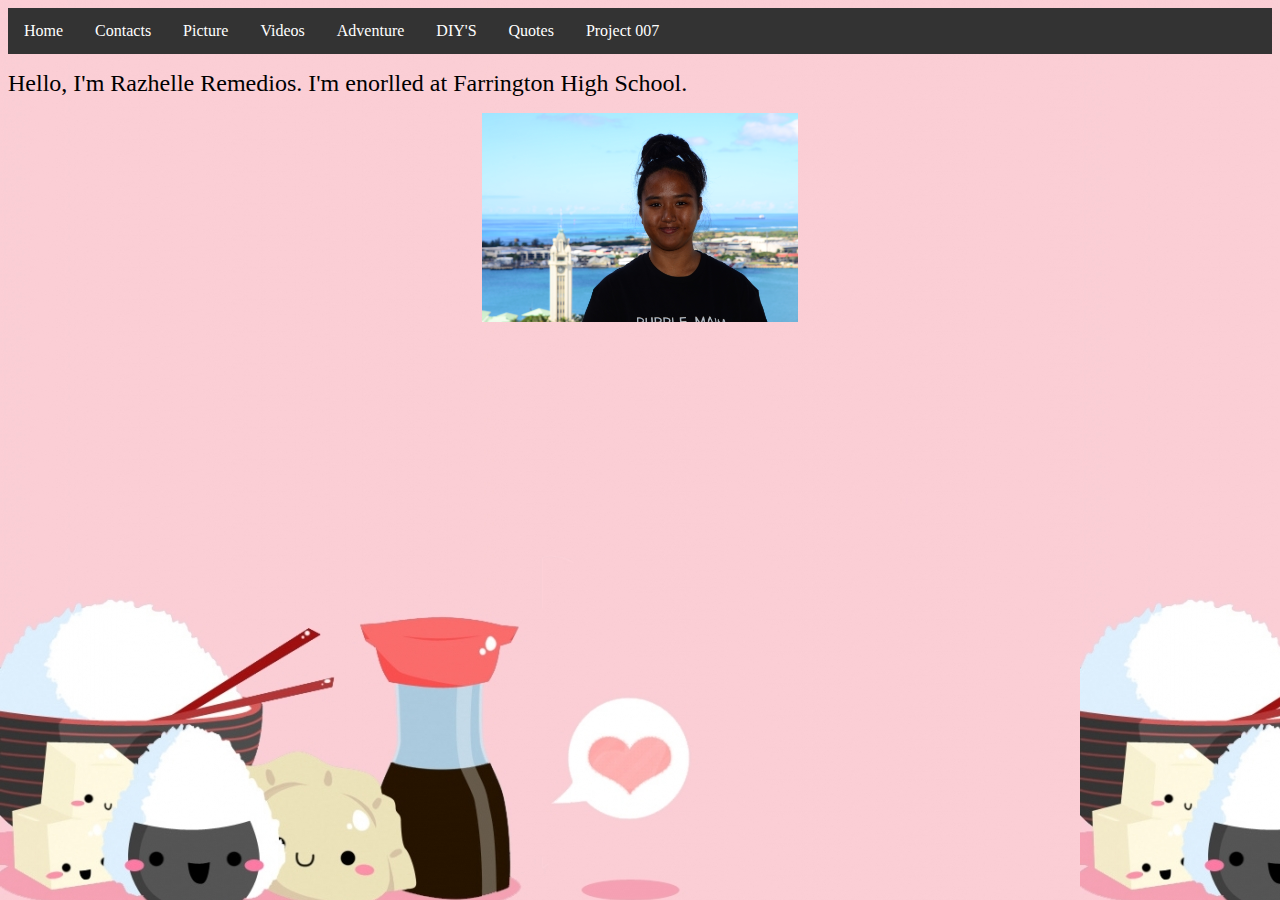
==== index.html @ d020ca2f "Added exclamation in title" ====
<!DOCTYPE html>
<html>
    <head>
      <link rel="stylesheet" type="text/css" href="main.css">  
    <title> CAll ME RAZBERRY! </title>
    </head>
<body background="background.image.home.jpg" >

<ul>
    <li><a href="index.html">Home</a></li>
  <li><a href="Contacts.html"> Contacts </a></li>
  <li><a href="Picture.html"> Picture</a></li>
  <li><a href="Videos.html"> Videos</a></li>
  <li><a href="MyAdventure.html"> Adventure</a></li>
  <li><a href="DIY.html"> DIY'S</a></li>
  <li><a href="Quote.html"> Quotes </a></li>
  <li><a href="farrington.html"> Project 007</a></li>
</ul>  
    
<div class="row"> 
<p><font size="5" color="black">Hello, I'm Razhelle Remedios. I'm enorlled at Farrington High School. </font></p>
    </div>
    
<center> <img src="Picture%20of%20me%20.JPG" width="25%" height="25%"/> </center>
  
    </body>
    </html>
---- main.css ----
ul {
    list-style-type: none;
    margin: 0;
    padding: 0;
    overflow: hidden;
    background-color: #333;
}

li {
    float: left;
}

li a {
    display: block;
    color: white;
    text-align: center;
    padding: 14px 16px;
    text-decoration: none;
}

li a:hover {
    background-color: #111;
}

.grid {
 margin: 0 auto;
    max-width: 2000px;
    width: 100%;
    height: 100%;
}

.row{
    width:100%;
    margin-bottom: auto;
    display: flex;
}

.col-1{
    width:50%;
}
.font-2{
    font-style: oblique;
    font-size:40px;
}

.zoomin img {
  height: 200px;
  width: 200px;
  -webkit-transition: all 2s ease;
     -moz-transition: all 2s ease;
      -ms-transition: all 2s ease;
          transition: all 2s ease;
}
.zoomin img:hover {
  width: 300px;
  height: 300px;
}

/* Create four equal columns that floats next to each other */
.column {
    float: left;
    width: 25%;
    padding: 10px;
}

.column img {
    margin-top: 12px;
    width: 100%;
}

.row:after {
    content: "";
    display: table;
    clear: both;
}

@media (max-width: 800px) {
    .column {
        width: 50%;
    }
}

@media (max-width: 600px) {
    .column {
        width: 100%;
   }
}



body {
    
}
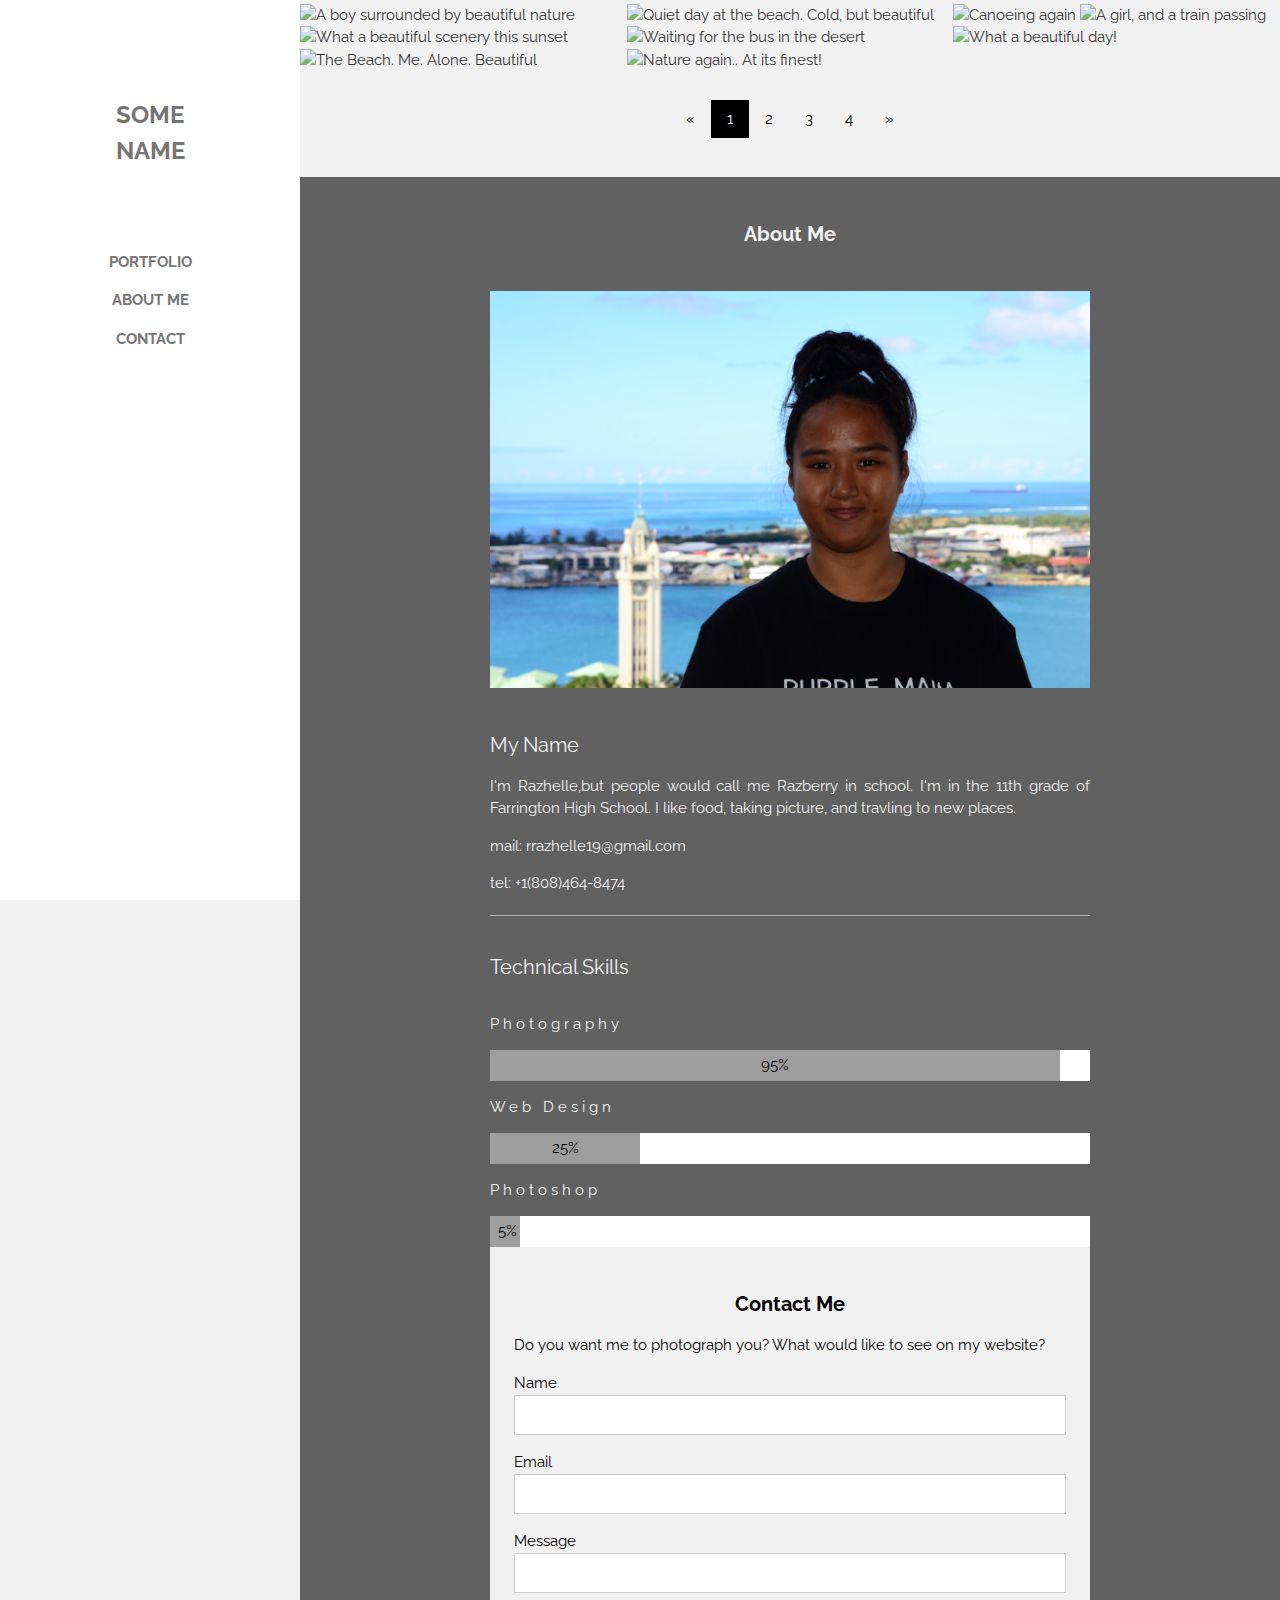
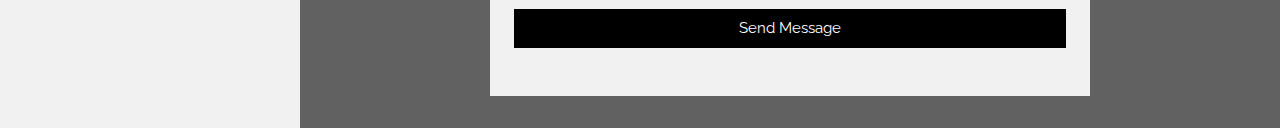
==== commit ec6c7bc5: "i made a new web template" ====
--- a/index.html
+++ b/index.html
@@ -1,27 +1,155 @@
 <!DOCTYPE html>
 <html>
-    <head>
-      <link rel="stylesheet" type="text/css" href="main.css">  
-    <title> CAll ME RAZBERRY! </title>
-    </head>
-<body background="background.image.home.jpg" >
+<title>W3.CSS Template</title>
+<meta charset="UTF-8">
+<meta name="viewport" content="width=device-width, initial-scale=1">
+<link rel="stylesheet" href="https://www.w3schools.com/w3css/4/w3.css">
+<link rel="stylesheet" href="https://fonts.googleapis.com/css?family=Raleway">
+<style>
+body,h1,h2,h3,h4,h5 {font-family: "Raleway", sans-serif}
+.w3-third img{margin-bottom: -6px; opacity: 0.8; cursor: pointer}
+.w3-third img:hover{opacity: 1}
+</style>
+<body class="w3-light-grey w3-content" style="max-width:1600px">
 
-<ul>
-    <li><a href="index.html">Home</a></li>
-  <li><a href="Contacts.html"> Contacts </a></li>
-  <li><a href="Picture.html"> Picture</a></li>
-  <li><a href="Videos.html"> Videos</a></li>
-  <li><a href="MyAdventure.html"> Adventure</a></li>
-  <li><a href="DIY.html"> DIY'S</a></li>
-  <li><a href="Quote.html"> Quotes </a></li>
-  <li><a href="farrington.html"> Project 007</a></li>
-</ul>  
-    
-<div class="row"> 
-<p><font size="5" color="black">Hello, I'm Razhelle Remedios. I'm enorlled at Farrington High School. </font></p>
+<!-- Sidebar/menu -->
+<nav class="w3-sidebar w3-bar-block w3-white w3-animate-left w3-text-grey w3-collapse w3-top w3-center" style="z-index:3;width:300px;font-weight:bold" id="mySidebar"><br>
+  <h3 class="w3-padding-64 w3-center"><b>SOME<br>NAME</b></h3>
+  <a href="javascript:void(0)" onclick="w3_close()" class="w3-bar-item w3-button w3-padding w3-hide-large">CLOSE</a>
+  <a href="#" onclick="w3_close()" class="w3-bar-item w3-button">PORTFOLIO</a> 
+  <a href="#about" onclick="w3_close()" class="w3-bar-item w3-button">ABOUT ME</a> 
+  <a href="#contact" onclick="w3_close()" class="w3-bar-item w3-button">CONTACT</a>
+</nav>
+
+<!-- Top menu on small screens -->
+<header class="w3-container w3-top w3-hide-large w3-white w3-xlarge w3-padding-16">
+  <span class="w3-left w3-padding">SOME NAME</span>
+  <a href="javascript:void(0)" class="w3-right w3-button w3-white" onclick="w3_open()">☰</a>
+</header>
+
+<!-- Overlay effect when opening sidebar on small screens -->
+<div class="w3-overlay w3-hide-large w3-animate-opacity" onclick="w3_close()" style="cursor:pointer" title="close side menu" id="myOverlay"></div>
+
+<!-- !PAGE CONTENT! -->
+<div class="w3-main" style="margin-left:300px">
+
+  <!-- Push down content on small screens --> 
+  <div class="w3-hide-large" style="margin-top:83px"></div>
+  
+  <!-- Photo grid -->
+  <div class="w3-row">
+    <div class="w3-third">
+      <img src="/w3images/natureboy.jpg" style="width:100%" onclick="onClick(this)" alt="A boy surrounded by beautiful nature">
+      <img src="/w3images/girl_mountain.jpg" style="width:100%" onclick="onClick(this)" alt="What a beautiful scenery this sunset">
+      <img src="/w3images/girl.jpg" style="width:100%" onclick="onClick(this)" alt="The Beach. Me. Alone. Beautiful">
+    </div>
+
+    <div class="w3-third">
+      <img src="/w3images/boy.jpg" style="width:100%" onclick="onClick(this)" alt="Quiet day at the beach. Cold, but beautiful">
+      <img src="/w3images/man_bench.jpg" style="width:100%" onclick="onClick(this)" alt="Waiting for the bus in the desert">
+      <img src="/w3images/natureboy.jpg" style="width:100%" onclick="onClick(this)" alt="Nature again.. At its finest!">
     </div>
     
-<center> <img src="Picture%20of%20me%20.JPG" width="25%" height="25%"/> </center>
+    <div class="w3-third">
+      <img src="/w3images/girl.jpg" style="width:100%" onclick="onClick(this)" alt="Canoeing again">
+      <img src="/w3images/girl_train.jpg" style="width:100%" onclick="onClick(this)" alt="A girl, and a train passing">
+      <img src="/w3images/closegirl.jpg" style="width:100%" onclick="onClick(this)" alt="What a beautiful day!">
+    </div>
+  </div>
+
+  <!-- Pagination -->
+  <div class="w3-center w3-padding-32">
+    <div class="w3-bar">
+      <a href="#" class="w3-bar-item w3-button w3-hover-black">«</a>
+      <a href="#" class="w3-bar-item w3-black w3-button">1</a>
+      <a href="#" class="w3-bar-item w3-button w3-hover-black">2</a>
+      <a href="#" class="w3-bar-item w3-button w3-hover-black">3</a>
+      <a href="#" class="w3-bar-item w3-button w3-hover-black">4</a>
+      <a href="#" class="w3-bar-item w3-button w3-hover-black">»</a>
+    </div>
+  </div>
   
-    </body>
-    </html>+  <!-- Modal for full size images on click-->
+  <div id="modal01" class="w3-modal w3-black" style="padding-top:0" onclick="this.style.display='none'">
+    <span class="w3-button w3-black w3-xlarge w3-display-topright">×</span>
+    <div class="w3-modal-content w3-animate-zoom w3-center w3-transparent w3-padding-64">
+      <img id="img01" class="w3-image">
+      <p id="caption"></p>
+    </div>
+  </div>
+
+  <!-- About section -->
+  <div class="w3-container w3-dark-grey w3-center w3-text-light-grey w3-padding-32" id="about">
+    <h4><b>About Me</b></h4>
+    <img src="Picture%20of%20me%20.JPG" alt="Me" class="w3-image w3-padding-32" width="600" height="650">
+    <div class="w3-content w3-justify" style="max-width:600px">
+      <h4>My Name</h4>
+      <p>I'm Razhelle,but people would call me Razberry in school. I'm in the 11th grade of Farrington High School. I like food, taking picture, and travling to new places. 
+      </p>
+      <p>mail: rrazhelle19@gmail.com</p>
+      <p>tel: +1(808)464-8474</p>
+      <hr class="w3-opacity">
+      <h4 class="w3-padding-16">Technical Skills</h4>
+      <p class="w3-wide">Photography</p>
+      <div class="w3-white">
+        <div class="w3-container w3-padding-small w3-center w3-grey" style="width:95%">95%</div>
+      </div>
+      <p class="w3-wide">Web Design</p>
+      <div class="w3-white">
+        <div class="w3-container w3-padding-small w3-center w3-grey" style="width:25%">25%</div>
+      </div>
+      <p class="w3-wide">Photoshop</p>
+      <div class="w3-white">
+        <div class="w3-container w3-padding-small w3-center w3-grey" style="width:5%">5%</div>
+      </div>
+
+ <!-- Contact section -->
+  <div class="w3-container w3-light-grey w3-padding-32 w3-padding-large" id="contact">
+    <div class="w3-content" style="max-width:600px">
+      <h4 class="w3-center"><b>Contact Me</b></h4>
+      <p>Do you want me to photograph you? What would like to see on my website? </p>
+      <form action="/action_page.php" target="_blank">
+        <div class="w3-section">
+          <label>Name</label>
+          <input class="w3-input w3-border" type="text" name="Name" required>
+        </div>
+        <div class="w3-section">
+          <label>Email</label>
+          <input class="w3-input w3-border" type="text" name="Email" required>
+        </div>
+        <div class="w3-section">
+          <label>Message</label>
+          <input class="w3-input w3-border" type="text" name="Message" required>
+        </div>
+        <button type="submit" class="w3-button w3-block w3-black w3-margin-bottom">Send Message</button>
+      </form>
+    </div>
+  </div>
+
+  
+<script>
+// Script to open and close sidebar
+function w3_open() {
+    document.getElementById("mySidebar").style.display = "block";
+    document.getElementById("myOverlay").style.display = "block";
+}
+ 
+function w3_close() {
+    document.getElementById("mySidebar").style.display = "none";
+    document.getElementById("myOverlay").style.display = "none";
+}
+
+// Modal Image Gallery
+function onClick(element) {
+  document.getElementById("img01").src = element.src;
+  document.getElementById("modal01").style.display = "block";
+  var captionText = document.getElementById("caption");
+  captionText.innerHTML = element.alt;
+}
+
+</script>
+
+
+</body>
+</html>
+
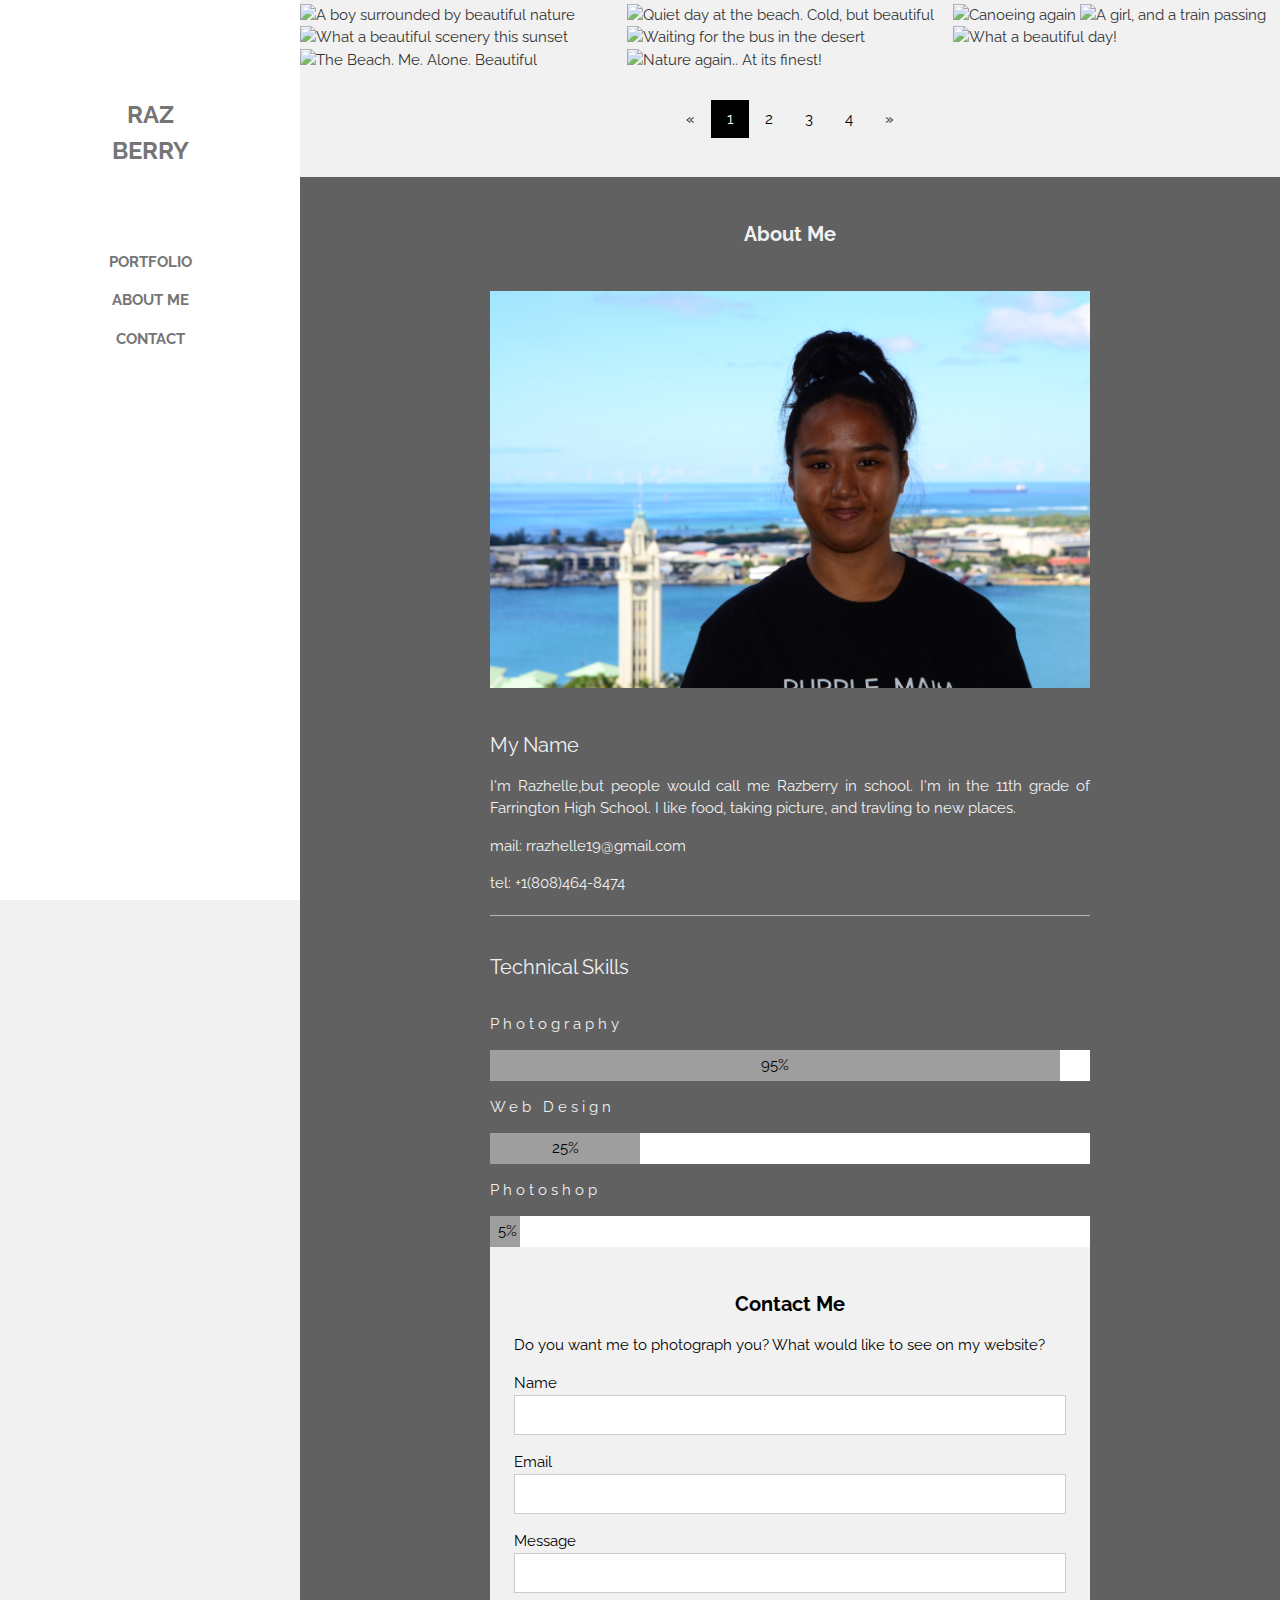
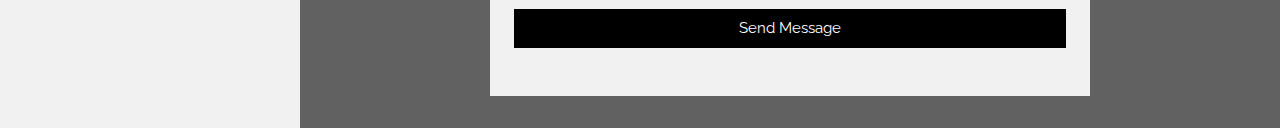
==== commit e6310eea: "put in my name" ====
--- a/index.html
+++ b/index.html
@@ -14,7 +14,7 @@
 
 <!-- Sidebar/menu -->
 <nav class="w3-sidebar w3-bar-block w3-white w3-animate-left w3-text-grey w3-collapse w3-top w3-center" style="z-index:3;width:300px;font-weight:bold" id="mySidebar"><br>
-  <h3 class="w3-padding-64 w3-center"><b>SOME<br>NAME</b></h3>
+  <h3 class="w3-padding-64 w3-center"><b>RAZ<br>BERRY</b></h3>
   <a href="javascript:void(0)" onclick="w3_close()" class="w3-bar-item w3-button w3-padding w3-hide-large">CLOSE</a>
   <a href="#" onclick="w3_close()" class="w3-bar-item w3-button">PORTFOLIO</a> 
   <a href="#about" onclick="w3_close()" class="w3-bar-item w3-button">ABOUT ME</a> 
@@ -23,7 +23,7 @@
 
 <!-- Top menu on small screens -->
 <header class="w3-container w3-top w3-hide-large w3-white w3-xlarge w3-padding-16">
-  <span class="w3-left w3-padding">SOME NAME</span>
+  <span class="w3-left w3-padding">RAZBERRY</span>
   <a href="javascript:void(0)" class="w3-right w3-button w3-white" onclick="w3_open()">☰</a>
 </header>
 
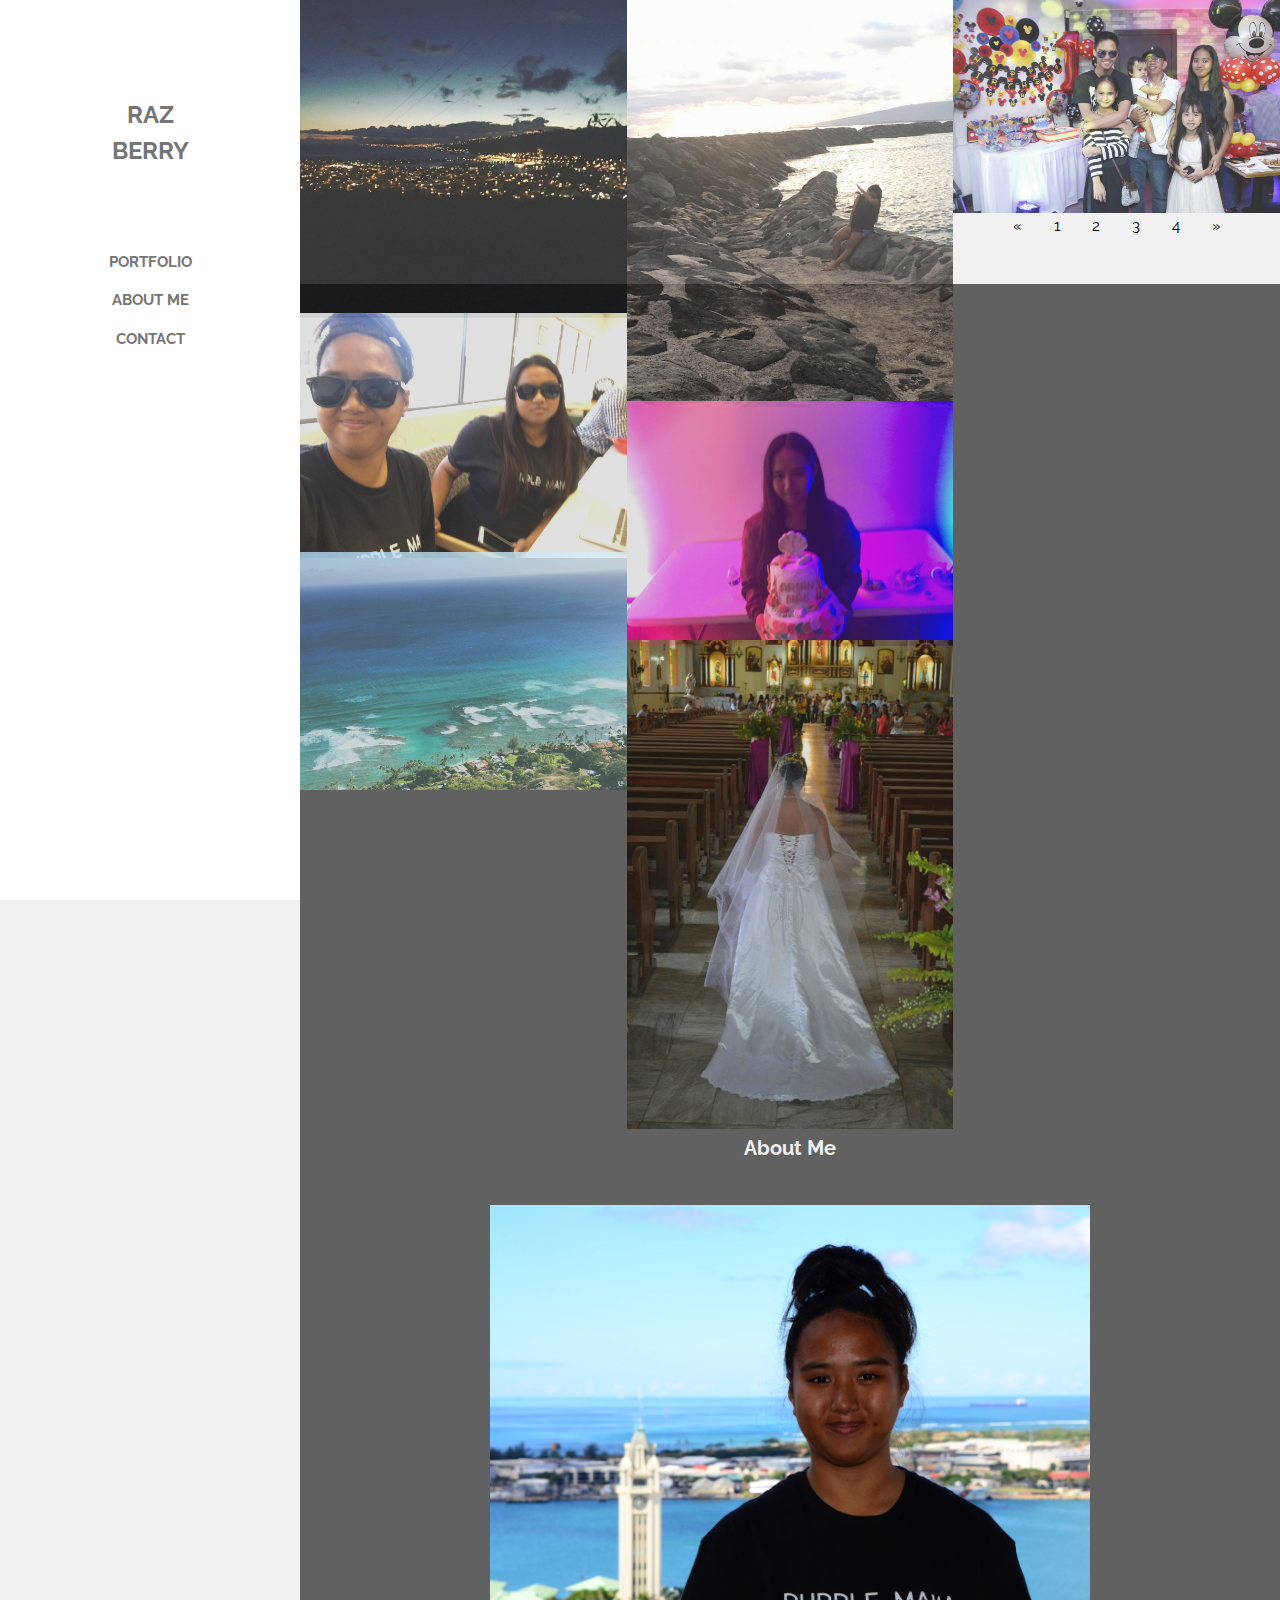
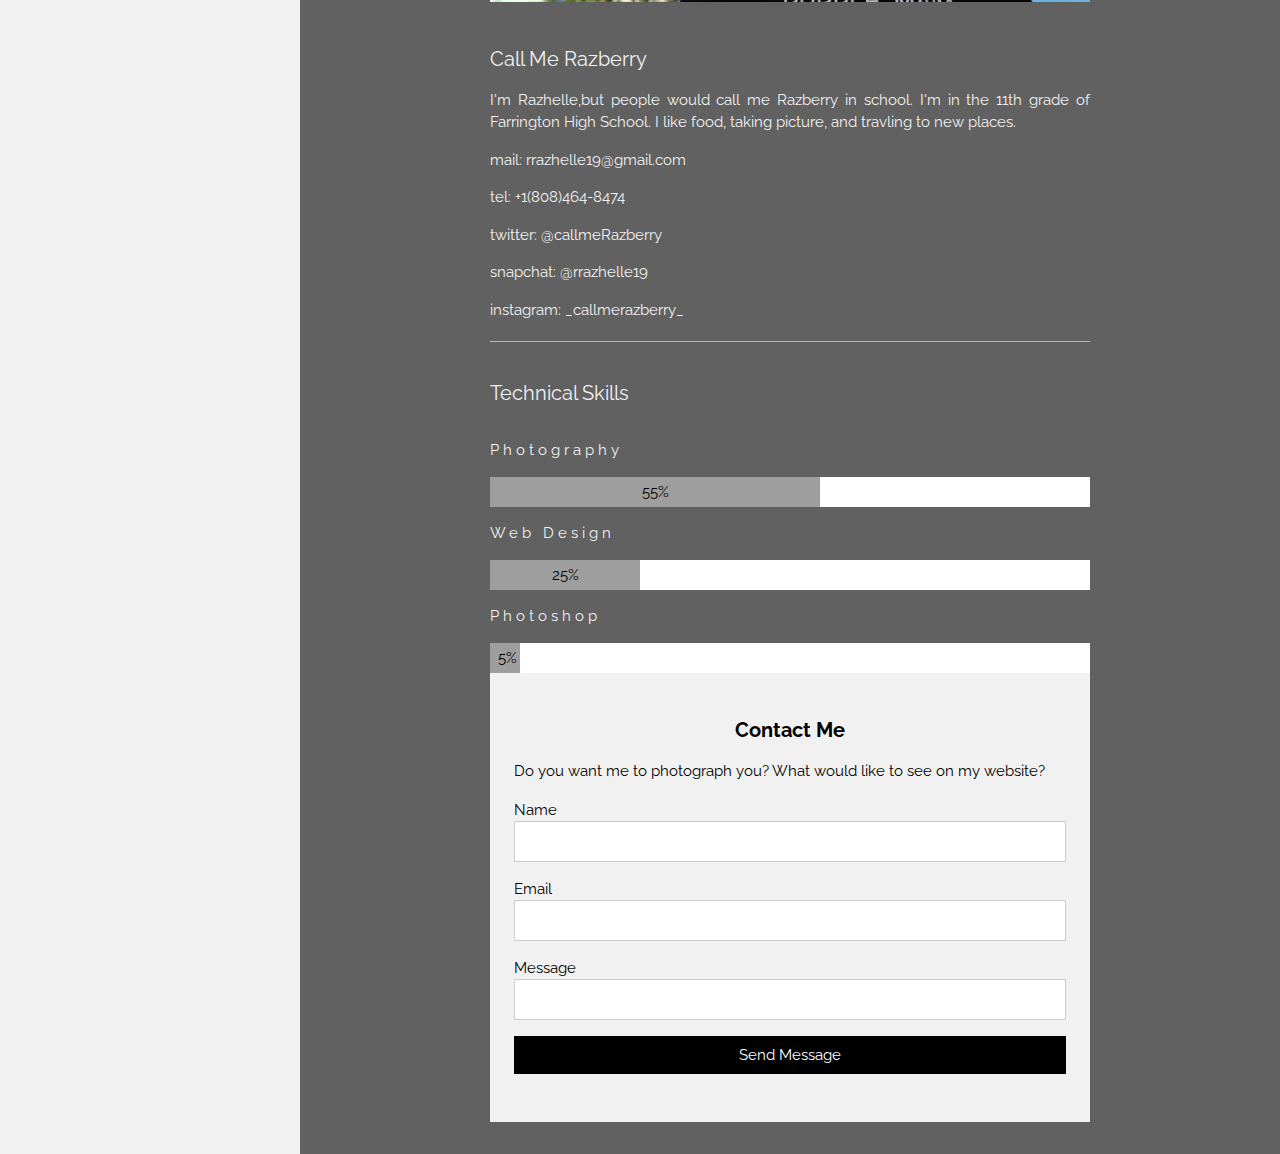
==== commit 9ad75d33: "put in picture and made hyper link to my youtube" ====
--- a/index.html
+++ b/index.html
@@ -1,6 +1,6 @@
 <!DOCTYPE html>
 <html>
-<title>W3.CSS Template</title>
+<title>CALL ME RAZBERRY</title>
 <meta charset="UTF-8">
 <meta name="viewport" content="width=device-width, initial-scale=1">
 <link rel="stylesheet" href="https://www.w3schools.com/w3css/4/w3.css">
@@ -39,29 +39,26 @@
   <!-- Photo grid -->
   <div class="w3-row">
     <div class="w3-third">
-      <img src="/w3images/natureboy.jpg" style="width:100%" onclick="onClick(this)" alt="A boy surrounded by beautiful nature">
-      <img src="/w3images/girl_mountain.jpg" style="width:100%" onclick="onClick(this)" alt="What a beautiful scenery this sunset">
-      <img src="/w3images/girl.jpg" style="width:100%" onclick="onClick(this)" alt="The Beach. Me. Alone. Beautiful">
+      <img src="City%20light%20.PNG" style="width:100%" onclick="onClick(this)" alt="The overlook at on of the best lookout spot in Hawaii.">
+      <img src="Jess%20and%20me%20.JPG" style="width:100%" onclick="onClick(this)" alt="Jess and me at Purple Maia weekend academy.">
+      <img src="Dimond%20head%20view.PNG" style="width:100%" onclick="onClick(this)" alt="Dimond Head view!">
     </div>
 
     <div class="w3-third">
-      <img src="/w3images/boy.jpg" style="width:100%" onclick="onClick(this)" alt="Quiet day at the beach. Cold, but beautiful">
-      <img src="/w3images/man_bench.jpg" style="width:100%" onclick="onClick(this)" alt="Waiting for the bus in the desert">
-      <img src="/w3images/natureboy.jpg" style="width:100%" onclick="onClick(this)" alt="Nature again.. At its finest!">
+      <img src="dab%20on%20it%20.PNG" style="width:100%" onclick="onClick(this)" alt="Dab on it! it the beach day.">
+      <img src="Ariah%20Mae%201st%20birthday.JPG" style="width:100%" onclick="onClick(this)" alt="Holding Ariah Mae 1st birthday cake.">
+      <img src="cousin%20wedding%20.PNG" style="width:100%" onclick="onClick(this)" alt="My cousin wedding at the Philippines.">
     </div>
     
     <div class="w3-third">
-      <img src="/w3images/girl.jpg" style="width:100%" onclick="onClick(this)" alt="Canoeing again">
-      <img src="/w3images/girl_train.jpg" style="width:100%" onclick="onClick(this)" alt="A girl, and a train passing">
-      <img src="/w3images/closegirl.jpg" style="width:100%" onclick="onClick(this)" alt="What a beautiful day!">
-    </div>
+      <img src="Ythan%201st%20birthday.PNG" style="width:100%" onclick="onClick(this)" alt="Ythan 1st birthday party.">
   </div>
 
   <!-- Pagination -->
   <div class="w3-center w3-padding-32">
     <div class="w3-bar">
       <a href="#" class="w3-bar-item w3-button w3-hover-black">«</a>
-      <a href="#" class="w3-bar-item w3-black w3-button">1</a>
+    <a href="https://www.youtube.com/channel/UCDgCU4oU6QQCS32w1DDdX-Q" class="w3-bar-item w3-button">1</a>
       <a href="#" class="w3-bar-item w3-button w3-hover-black">2</a>
       <a href="#" class="w3-bar-item w3-button w3-hover-black">3</a>
       <a href="#" class="w3-bar-item w3-button w3-hover-black">4</a>
@@ -83,16 +80,19 @@
     <h4><b>About Me</b></h4>
     <img src="Picture%20of%20me%20.JPG" alt="Me" class="w3-image w3-padding-32" width="600" height="650">
     <div class="w3-content w3-justify" style="max-width:600px">
-      <h4>My Name</h4>
+      <h4>Call Me Razberry</h4>
       <p>I'm Razhelle,but people would call me Razberry in school. I'm in the 11th grade of Farrington High School. I like food, taking picture, and travling to new places. 
       </p>
       <p>mail: rrazhelle19@gmail.com</p>
       <p>tel: +1(808)464-8474</p>
+      <p>twitter: @callmeRazberry</p>
+      <p>snapchat: @rrazhelle19</p>
+      <p>instagram: _callmerazberry_</p>
       <hr class="w3-opacity">
       <h4 class="w3-padding-16">Technical Skills</h4>
       <p class="w3-wide">Photography</p>
       <div class="w3-white">
-        <div class="w3-container w3-padding-small w3-center w3-grey" style="width:95%">95%</div>
+        <div class="w3-container w3-padding-small w3-center w3-grey" style="width:55%">55%</div>
       </div>
       <p class="w3-wide">Web Design</p>
       <div class="w3-white">
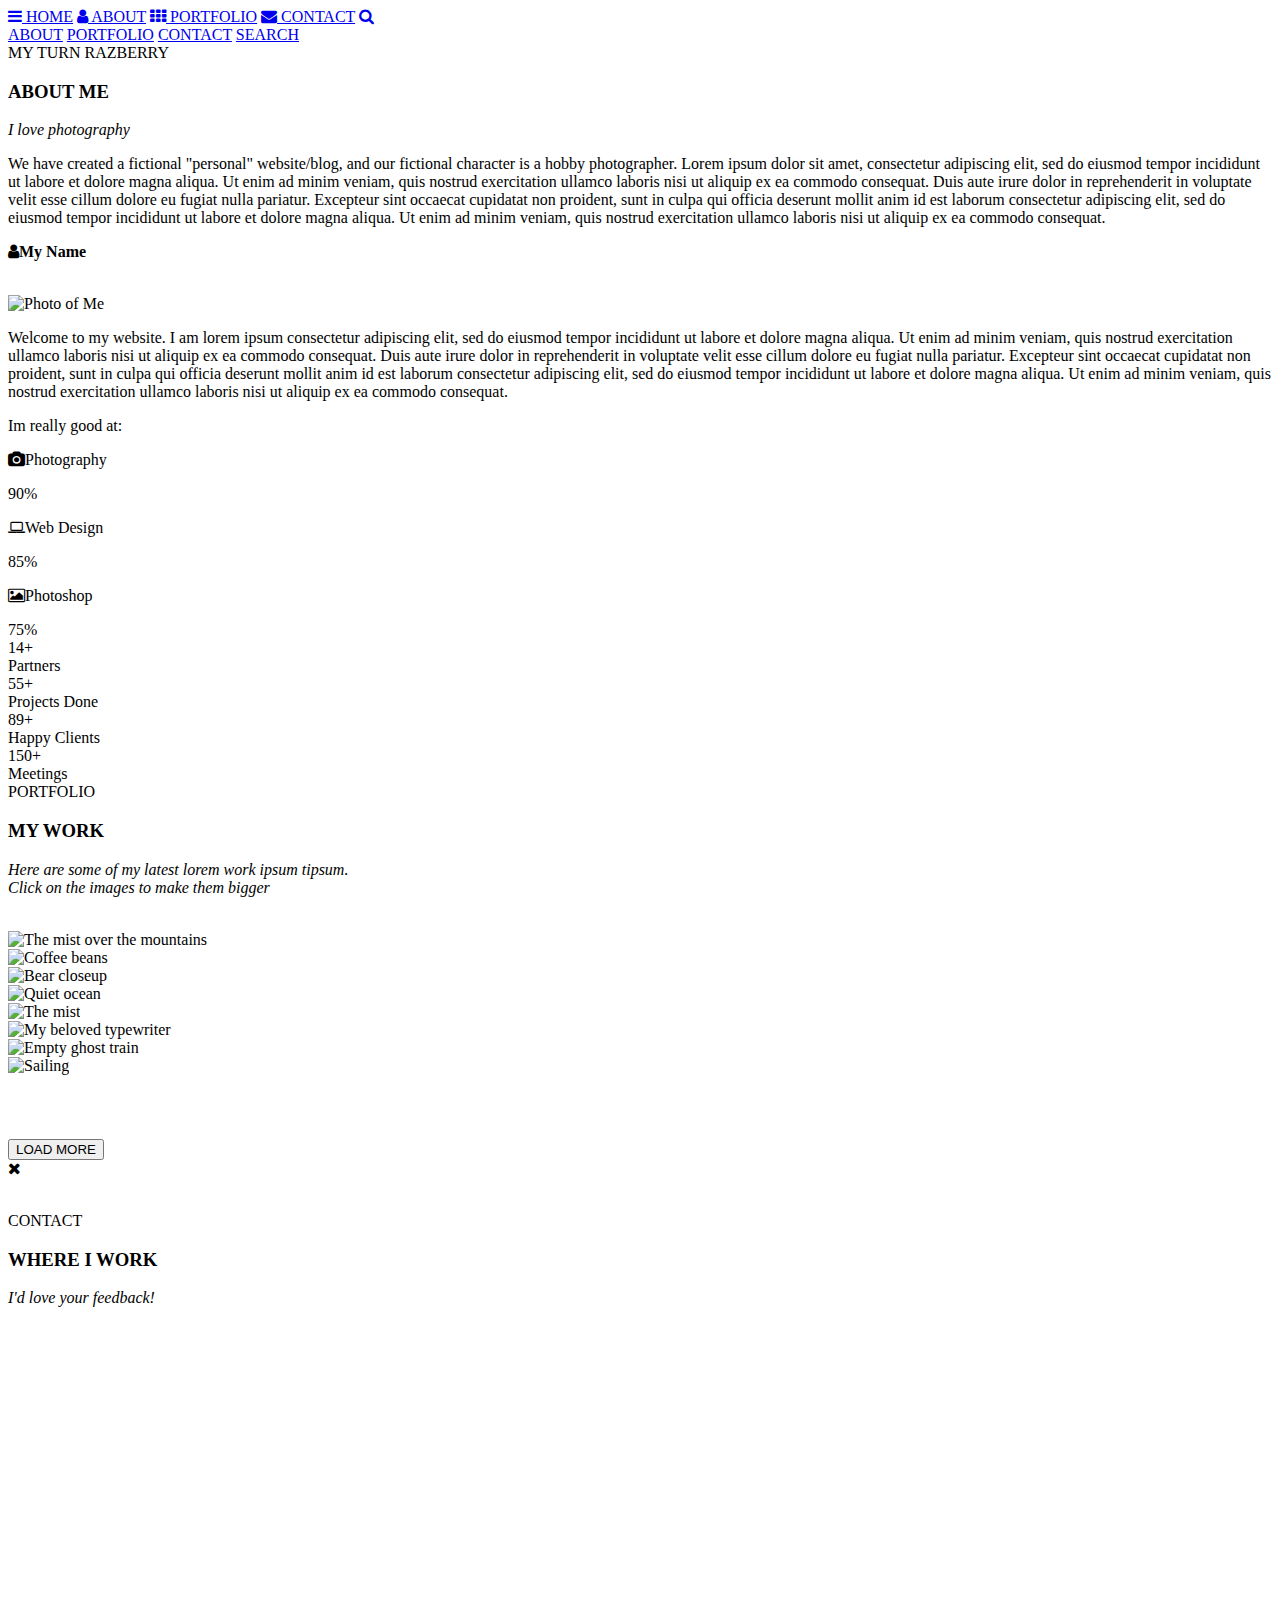
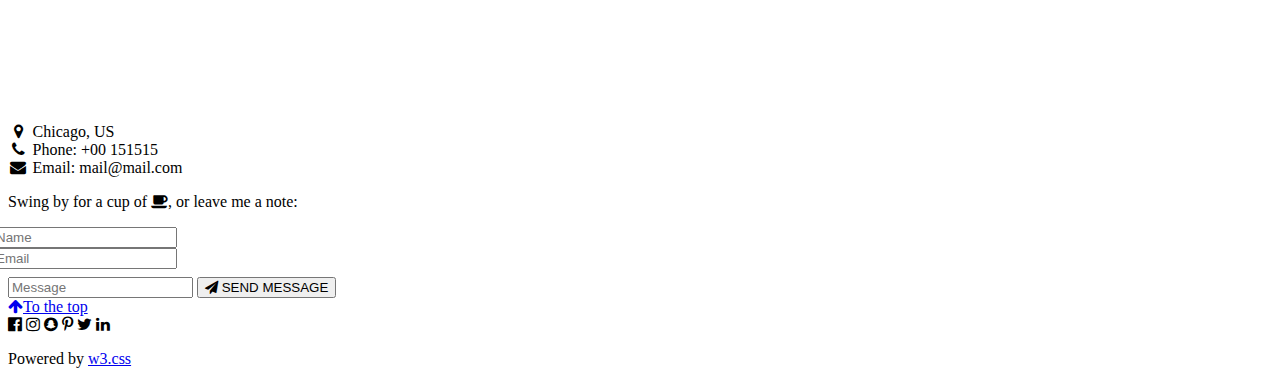
==== commit d59a52a8: "deteled files" ====
--- a/index.html
+++ b/index.html
@@ -1,142 +1,229 @@
 <!DOCTYPE html>
 <html>
-<title>CALL ME RAZBERRY</title>
+<title>Call ME RazBerry</title>
 <meta charset="UTF-8">
 <meta name="viewport" content="width=device-width, initial-scale=1">
-<link rel="stylesheet" href="https://www.w3schools.com/w3css/4/w3.css">
-<link rel="stylesheet" href="https://fonts.googleapis.com/css?family=Raleway">
-<style>
-body,h1,h2,h3,h4,h5 {font-family: "Raleway", sans-serif}
-.w3-third img{margin-bottom: -6px; opacity: 0.8; cursor: pointer}
-.w3-third img:hover{opacity: 1}
-</style>
-<body class="w3-light-grey w3-content" style="max-width:1600px">
-
-<!-- Sidebar/menu -->
-<nav class="w3-sidebar w3-bar-block w3-white w3-animate-left w3-text-grey w3-collapse w3-top w3-center" style="z-index:3;width:300px;font-weight:bold" id="mySidebar"><br>
-  <h3 class="w3-padding-64 w3-center"><b>RAZ<br>BERRY</b></h3>
-  <a href="javascript:void(0)" onclick="w3_close()" class="w3-bar-item w3-button w3-padding w3-hide-large">CLOSE</a>
-  <a href="#" onclick="w3_close()" class="w3-bar-item w3-button">PORTFOLIO</a> 
-  <a href="#about" onclick="w3_close()" class="w3-bar-item w3-button">ABOUT ME</a> 
-  <a href="#contact" onclick="w3_close()" class="w3-bar-item w3-button">CONTACT</a>
-</nav>
-
-<!-- Top menu on small screens -->
-<header class="w3-container w3-top w3-hide-large w3-white w3-xlarge w3-padding-16">
-  <span class="w3-left w3-padding">RAZBERRY</span>
-  <a href="javascript:void(0)" class="w3-right w3-button w3-white" onclick="w3_open()">☰</a>
-</header>
-
-<!-- Overlay effect when opening sidebar on small screens -->
-<div class="w3-overlay w3-hide-large w3-animate-opacity" onclick="w3_close()" style="cursor:pointer" title="close side menu" id="myOverlay"></div>
-
-<!-- !PAGE CONTENT! -->
-<div class="w3-main" style="margin-left:300px">
-
-  <!-- Push down content on small screens --> 
-  <div class="w3-hide-large" style="margin-top:83px"></div>
-  
-  <!-- Photo grid -->
+<link rel="stylesheet" href="https://fonts.googleapis.com/css?family=Lato">
+<link rel="stylesheet" href="https://cdnjs.cloudflare.com/ajax/libs/font-awesome/4.7.0/css/font-awesome.min.css">
+<body>
+
+<!-- Navbar (sit on top) -->
+<div class="w3-top">
+  <div class="w3-bar" id="myNavbar">
+    <a class="w3-bar-item w3-button w3-hover-black w3-hide-medium w3-hide-large w3-right" href="javascript:void(0);" onclick="toggleFunction()" title="Toggle Navigation Menu">
+      <i class="fa fa-bars"></i>
+    </a>
+    <a href="#home" class="w3-bar-item w3-button">HOME</a>
+    <a href="#about" class="w3-bar-item w3-button w3-hide-small"><i class="fa fa-user"></i> ABOUT</a>
+    <a href="#portfolio" class="w3-bar-item w3-button w3-hide-small"><i class="fa fa-th"></i> PORTFOLIO</a>
+    <a href="#contact" class="w3-bar-item w3-button w3-hide-small"><i class="fa fa-envelope"></i> CONTACT</a>
+    <a href="#" class="w3-bar-item w3-button w3-hide-small w3-right w3-hover-red">
+      <i class="fa fa-search"></i>
+    </a>
+  </div>
+
+  <!-- Navbar on small screens -->
+  <div id="navDemo" class="w3-bar-block w3-white w3-hide w3-hide-large w3-hide-medium">
+    <a href="#about" class="w3-bar-item w3-button" onclick="toggleFunction()">ABOUT</a>
+    <a href="#portfolio" class="w3-bar-item w3-button" onclick="toggleFunction()">PORTFOLIO</a>
+    <a href="#contact" class="w3-bar-item w3-button" onclick="toggleFunction()">CONTACT</a>
+    <a href="#" class="w3-bar-item w3-button">SEARCH</a>
+  </div>
+</div>
+
+<!-- First Parallax Image with Logo Text -->
+<div class="bgimg-1 w3-display-container w3-opacity-min" id="home">
+  <div class="w3-display-middle" style="white-space:nowrap;">
+    <span class="w3-center w3-padding-large w3-black w3-xlarge w3-wide w3-animate-opacity">MY <span class="w3-hide-small">TURN</span> RAZBERRY </span>
+  </div>
+</div>
+
+<!-- Container (About Section) -->
+<div class="w3-content w3-container w3-padding-64" id="about">
+  <h3 class="w3-center">ABOUT ME</h3>
+  <p class="w3-center"><em>I love photography</em></p>
+  <p>We have created a fictional "personal" website/blog, and our fictional character is a hobby photographer. Lorem ipsum dolor sit amet, consectetur adipiscing elit, sed do eiusmod tempor incididunt ut labore et dolore magna aliqua. Ut enim ad minim veniam,
+    quis nostrud exercitation ullamco laboris nisi ut aliquip ex ea commodo consequat. Duis aute irure dolor in reprehenderit in voluptate velit esse cillum dolore eu fugiat nulla pariatur. Excepteur sint occaecat cupidatat non proident, sunt in culpa
+    qui officia deserunt mollit anim id est laborum consectetur adipiscing elit, sed do eiusmod tempor incididunt ut labore et dolore magna aliqua. Ut enim ad minim veniam, quis nostrud exercitation ullamco laboris nisi ut aliquip ex ea commodo consequat.</p>
   <div class="w3-row">
-    <div class="w3-third">
-      <img src="City%20light%20.PNG" style="width:100%" onclick="onClick(this)" alt="The overlook at on of the best lookout spot in Hawaii.">
-      <img src="Jess%20and%20me%20.JPG" style="width:100%" onclick="onClick(this)" alt="Jess and me at Purple Maia weekend academy.">
-      <img src="Dimond%20head%20view.PNG" style="width:100%" onclick="onClick(this)" alt="Dimond Head view!">
-    </div>
-
-    <div class="w3-third">
-      <img src="dab%20on%20it%20.PNG" style="width:100%" onclick="onClick(this)" alt="Dab on it! it the beach day.">
-      <img src="Ariah%20Mae%201st%20birthday.JPG" style="width:100%" onclick="onClick(this)" alt="Holding Ariah Mae 1st birthday cake.">
-      <img src="cousin%20wedding%20.PNG" style="width:100%" onclick="onClick(this)" alt="My cousin wedding at the Philippines.">
-    </div>
-    
-    <div class="w3-third">
-      <img src="Ythan%201st%20birthday.PNG" style="width:100%" onclick="onClick(this)" alt="Ythan 1st birthday party.">
-  </div>
-
-  <!-- Pagination -->
-  <div class="w3-center w3-padding-32">
-    <div class="w3-bar">
-      <a href="#" class="w3-bar-item w3-button w3-hover-black">«</a>
-    <a href="https://www.youtube.com/channel/UCDgCU4oU6QQCS32w1DDdX-Q" class="w3-bar-item w3-button">1</a>
-      <a href="#" class="w3-bar-item w3-button w3-hover-black">2</a>
-      <a href="#" class="w3-bar-item w3-button w3-hover-black">3</a>
-      <a href="#" class="w3-bar-item w3-button w3-hover-black">4</a>
-      <a href="#" class="w3-bar-item w3-button w3-hover-black">»</a>
-    </div>
-  </div>
-  
-  <!-- Modal for full size images on click-->
-  <div id="modal01" class="w3-modal w3-black" style="padding-top:0" onclick="this.style.display='none'">
-    <span class="w3-button w3-black w3-xlarge w3-display-topright">×</span>
-    <div class="w3-modal-content w3-animate-zoom w3-center w3-transparent w3-padding-64">
-      <img id="img01" class="w3-image">
-      <p id="caption"></p>
-    </div>
-  </div>
-
-  <!-- About section -->
-  <div class="w3-container w3-dark-grey w3-center w3-text-light-grey w3-padding-32" id="about">
-    <h4><b>About Me</b></h4>
-    <img src="Picture%20of%20me%20.JPG" alt="Me" class="w3-image w3-padding-32" width="600" height="650">
-    <div class="w3-content w3-justify" style="max-width:600px">
-      <h4>Call Me Razberry</h4>
-      <p>I'm Razhelle,but people would call me Razberry in school. I'm in the 11th grade of Farrington High School. I like food, taking picture, and travling to new places. 
-      </p>
-      <p>mail: rrazhelle19@gmail.com</p>
-      <p>tel: +1(808)464-8474</p>
-      <p>twitter: @callmeRazberry</p>
-      <p>snapchat: @rrazhelle19</p>
-      <p>instagram: _callmerazberry_</p>
-      <hr class="w3-opacity">
-      <h4 class="w3-padding-16">Technical Skills</h4>
-      <p class="w3-wide">Photography</p>
-      <div class="w3-white">
-        <div class="w3-container w3-padding-small w3-center w3-grey" style="width:55%">55%</div>
+    <div class="w3-col m6 w3-center w3-padding-large">
+      <p><b><i class="fa fa-user w3-margin-right"></i>My Name</b></p><br>
+      <img src="/w3images/avatar_hat.jpg" class="w3-round w3-image w3-opacity w3-hover-opacity-off" alt="Photo of Me" width="500" height="333">
+    </div>
+
+    <!-- Hide this text on small devices -->
+    <div class="w3-col m6 w3-hide-small w3-padding-large">
+      <p>Welcome to my website. I am lorem ipsum consectetur adipiscing elit, sed do eiusmod tempor incididunt ut labore et dolore magna aliqua. Ut enim ad minim veniam, quis nostrud exercitation ullamco laboris nisi ut aliquip ex ea commodo consequat. Duis aute irure
+        dolor in reprehenderit in voluptate velit esse cillum dolore eu fugiat nulla pariatur. Excepteur sint occaecat cupidatat non proident, sunt in culpa qui officia deserunt mollit anim id est laborum consectetur adipiscing elit, sed do eiusmod tempor
+        incididunt ut labore et dolore magna aliqua. Ut enim ad minim veniam, quis nostrud exercitation ullamco laboris nisi ut aliquip ex ea commodo consequat.</p>
+    </div>
+  </div>
+  <p class="w3-large w3-center w3-padding-16">Im really good at:</p>
+  <p class="w3-wide"><i class="fa fa-camera"></i>Photography</p>
+  <div class="w3-light-grey">
+    <div class="w3-container w3-padding-small w3-dark-grey w3-center" style="width:90%">90%</div>
+  </div>
+  <p class="w3-wide"><i class="fa fa-laptop"></i>Web Design</p>
+  <div class="w3-light-grey">
+    <div class="w3-container w3-padding-small w3-dark-grey w3-center" style="width:85%">85%</div>
+  </div>
+  <p class="w3-wide"><i class="fa fa-photo"></i>Photoshop</p>
+  <div class="w3-light-grey">
+    <div class="w3-container w3-padding-small w3-dark-grey w3-center" style="width:75%">75%</div>
+  </div>
+</div>
+
+<div class="w3-row w3-center w3-dark-grey w3-padding-16">
+  <div class="w3-quarter w3-section">
+    <span class="w3-xlarge">14+</span><br>
+    Partners
+  </div>
+  <div class="w3-quarter w3-section">
+    <span class="w3-xlarge">55+</span><br>
+    Projects Done
+  </div>
+  <div class="w3-quarter w3-section">
+    <span class="w3-xlarge">89+</span><br>
+    Happy Clients
+  </div>
+  <div class="w3-quarter w3-section">
+    <span class="w3-xlarge">150+</span><br>
+    Meetings
+  </div>
+</div>
+
+<!-- Second Parallax Image with Portfolio Text -->
+<div class="bgimg-2 w3-display-container w3-opacity-min">
+  <div class="w3-display-middle">
+    <span class="w3-xxlarge w3-text-white w3-wide">PORTFOLIO</span>
+  </div>
+</div>
+
+<!-- Container (Portfolio Section) -->
+<div class="w3-content w3-container w3-padding-64" id="portfolio">
+  <h3 class="w3-center">MY WORK</h3>
+  <p class="w3-center"><em>Here are some of my latest lorem work ipsum tipsum.<br> Click on the images to make them bigger</em></p><br>
+
+  <!-- Responsive Grid. Four columns on tablets, laptops and desktops. Will stack on mobile devices/small screens (100% width) -->
+  <div class="w3-row-padding w3-center">
+    <div class="w3-col m3">
+      <img src="/w3images/p1.jpg" style="width:100%" onclick="onClick(this)" class="w3-hover-opacity" alt="The mist over the mountains">
+    </div>
+
+    <div class="w3-col m3">
+      <img src="/w3images/p2.jpg" style="width:100%" onclick="onClick(this)" class="w3-hover-opacity" alt="Coffee beans">
+    </div>
+
+    <div class="w3-col m3">
+      <img src="/w3images/p3.jpg" style="width:100%" onclick="onClick(this)" class="w3-hover-opacity" alt="Bear closeup">
+    </div>
+
+    <div class="w3-col m3">
+      <img src="/w3images/p4.jpg" style="width:100%" onclick="onClick(this)" class="w3-hover-opacity" alt="Quiet ocean">
+    </div>
+  </div>
+
+  <div class="w3-row-padding w3-center w3-section">
+    <div class="w3-col m3">
+      <img src="/w3images/p5.jpg" style="width:100%" onclick="onClick(this)" class="w3-hover-opacity" alt="The mist">
+    </div>
+
+    <div class="w3-col m3">
+      <img src="/w3images/p6.jpg" style="width:100%" onclick="onClick(this)" class="w3-hover-opacity" alt="My beloved typewriter">
+    </div>
+
+    <div class="w3-col m3">
+      <img src="/w3images/p7.jpg" style="width:100%" onclick="onClick(this)" class="w3-hover-opacity" alt="Empty ghost train">
+    </div>
+
+    <div class="w3-col m3">
+      <img src="/w3images/p8.jpg" style="width:100%" onclick="onClick(this)" class="w3-hover-opacity" alt="Sailing">
+    </div>
+    <button class="w3-button w3-padding-large w3-light-grey" style="margin-top:64px">LOAD MORE</button>
+  </div>
+</div>
+
+<!-- Modal for full size images on click-->
+<div id="modal01" class="w3-modal w3-black" onclick="this.style.display='none'">
+  <span class="w3-button w3-large w3-black w3-display-topright" title="Close Modal Image"><i class="fa fa-remove"></i></span>
+  <div class="w3-modal-content w3-animate-zoom w3-center w3-transparent w3-padding-64">
+    <img id="img01" class="w3-image">
+    <p id="caption" class="w3-opacity w3-large"></p>
+  </div>
+</div>
+
+<!-- Third Parallax Image with Portfolio Text -->
+<div class="bgimg-3 w3-display-container w3-opacity-min">
+  <div class="w3-display-middle">
+     <span class="w3-xxlarge w3-text-white w3-wide">CONTACT</span>
+  </div>
+</div>
+
+<!-- Container (Contact Section) -->
+<div class="w3-content w3-container w3-padding-64" id="contact">
+  <h3 class="w3-center">WHERE I WORK</h3>
+  <p class="w3-center"><em>I'd love your feedback!</em></p>
+
+  <div class="w3-row w3-padding-32 w3-section">
+    <div class="w3-col m4 w3-container">
+      <!-- Add Google Maps -->
+      <div id="googleMap" class="w3-round-large w3-greyscale" style="width:100%;height:400px;"></div>
+    </div>
+    <div class="w3-col m8 w3-panel">
+      <div class="w3-large w3-margin-bottom">
+        <i class="fa fa-map-marker fa-fw w3-hover-text-black w3-xlarge w3-margin-right"></i> Chicago, US<br>
+        <i class="fa fa-phone fa-fw w3-hover-text-black w3-xlarge w3-margin-right"></i> Phone: +00 151515<br>
+        <i class="fa fa-envelope fa-fw w3-hover-text-black w3-xlarge w3-margin-right"></i> Email: mail@mail.com<br>
       </div>
-      <p class="w3-wide">Web Design</p>
-      <div class="w3-white">
-        <div class="w3-container w3-padding-small w3-center w3-grey" style="width:25%">25%</div>
-      </div>
-      <p class="w3-wide">Photoshop</p>
-      <div class="w3-white">
-        <div class="w3-container w3-padding-small w3-center w3-grey" style="width:5%">5%</div>
-      </div>
-
- <!-- Contact section -->
-  <div class="w3-container w3-light-grey w3-padding-32 w3-padding-large" id="contact">
-    <div class="w3-content" style="max-width:600px">
-      <h4 class="w3-center"><b>Contact Me</b></h4>
-      <p>Do you want me to photograph you? What would like to see on my website? </p>
+      <p>Swing by for a cup of <i class="fa fa-coffee"></i>, or leave me a note:</p>
       <form action="/action_page.php" target="_blank">
-        <div class="w3-section">
-          <label>Name</label>
-          <input class="w3-input w3-border" type="text" name="Name" required>
+        <div class="w3-row-padding" style="margin:0 -16px 8px -16px">
+          <div class="w3-half">
+            <input class="w3-input w3-border" type="text" placeholder="Name" required name="Name">
+          </div>
+          <div class="w3-half">
+            <input class="w3-input w3-border" type="text" placeholder="Email" required name="Email">
+          </div>
         </div>
-        <div class="w3-section">
-          <label>Email</label>
-          <input class="w3-input w3-border" type="text" name="Email" required>
-        </div>
-        <div class="w3-section">
-          <label>Message</label>
-          <input class="w3-input w3-border" type="text" name="Message" required>
-        </div>
-        <button type="submit" class="w3-button w3-block w3-black w3-margin-bottom">Send Message</button>
+        <input class="w3-input w3-border" type="text" placeholder="Message" required name="Message">
+        <button class="w3-button w3-black w3-right w3-section" type="submit">
+          <i class="fa fa-paper-plane"></i> SEND MESSAGE
+        </button>
       </form>
     </div>
   </div>
-
-  
+</div>
+
+<!-- Footer -->
+<footer class="w3-center w3-black w3-padding-64 w3-opacity w3-hover-opacity-off">
+  <a href="#home" class="w3-button w3-light-grey"><i class="fa fa-arrow-up w3-margin-right"></i>To the top</a>
+  <div class="w3-xlarge w3-section">
+    <i class="fa fa-facebook-official w3-hover-opacity"></i>
+    <i class="fa fa-instagram w3-hover-opacity"></i>
+    <i class="fa fa-snapchat w3-hover-opacity"></i>
+    <i class="fa fa-pinterest-p w3-hover-opacity"></i>
+    <i class="fa fa-twitter w3-hover-opacity"></i>
+    <i class="fa fa-linkedin w3-hover-opacity"></i>
+  </div>
+  <p>Powered by <a href="https://www.w3schools.com/w3css/default.asp" title="W3.CSS" target="_blank" class="w3-hover-text-green">w3.css</a></p>
+</footer>
+ 
+<!-- Add Google Maps -->
 <script>
-// Script to open and close sidebar
-function w3_open() {
-    document.getElementById("mySidebar").style.display = "block";
-    document.getElementById("myOverlay").style.display = "block";
-}
- 
-function w3_close() {
-    document.getElementById("mySidebar").style.display = "none";
-    document.getElementById("myOverlay").style.display = "none";
+function myMap()
+{
+  myCenter=new google.maps.LatLng(41.878114, -87.629798);
+  var mapOptions= {
+    center:myCenter,
+    zoom:12, scrollwheel: false, draggable: false,
+    mapTypeId:google.maps.MapTypeId.ROADMAP
+  };
+  var map=new google.maps.Map(document.getElementById("googleMap"),mapOptions);
+
+  var marker = new google.maps.Marker({
+    position: myCenter,
+  });
+  marker.setMap(map);
 }
 
 // Modal Image Gallery
@@ -147,8 +234,32 @@
   captionText.innerHTML = element.alt;
 }
 
+// Change style of navbar on scroll
+window.onscroll = function() {myFunction()};
+function myFunction() {
+    var navbar = document.getElementById("myNavbar");
+    if (document.body.scrollTop > 100 || document.documentElement.scrollTop > 100) {
+        navbar.className = "w3-bar" + " w3-card" + " w3-animate-top" + " w3-white";
+    } else {
+        navbar.className = navbar.className.replace(" w3-card w3-animate-top w3-white", "");
+    }
+}
+
+// Used to toggle the menu on small screens when clicking on the menu button
+function toggleFunction() {
+    var x = document.getElementById("navDemo");
+    if (x.className.indexOf("w3-show") == -1) {
+        x.className += " w3-show";
+    } else {
+        x.className = x.className.replace(" w3-show", "");
+    }
+}
 </script>
-
+<script src="https://maps.googleapis.com/maps/api/js?key=AIzaSyBu-916DdpKAjTmJNIgngS6HL_kDIKU0aU&callback=myMap"></script>
+<!--
+To use this code on your website, get a free API key from Google.
+Read more at: https://www.w3schools.com/graphics/google_maps_basic.asp
+-->
 
 </body>
 </html>
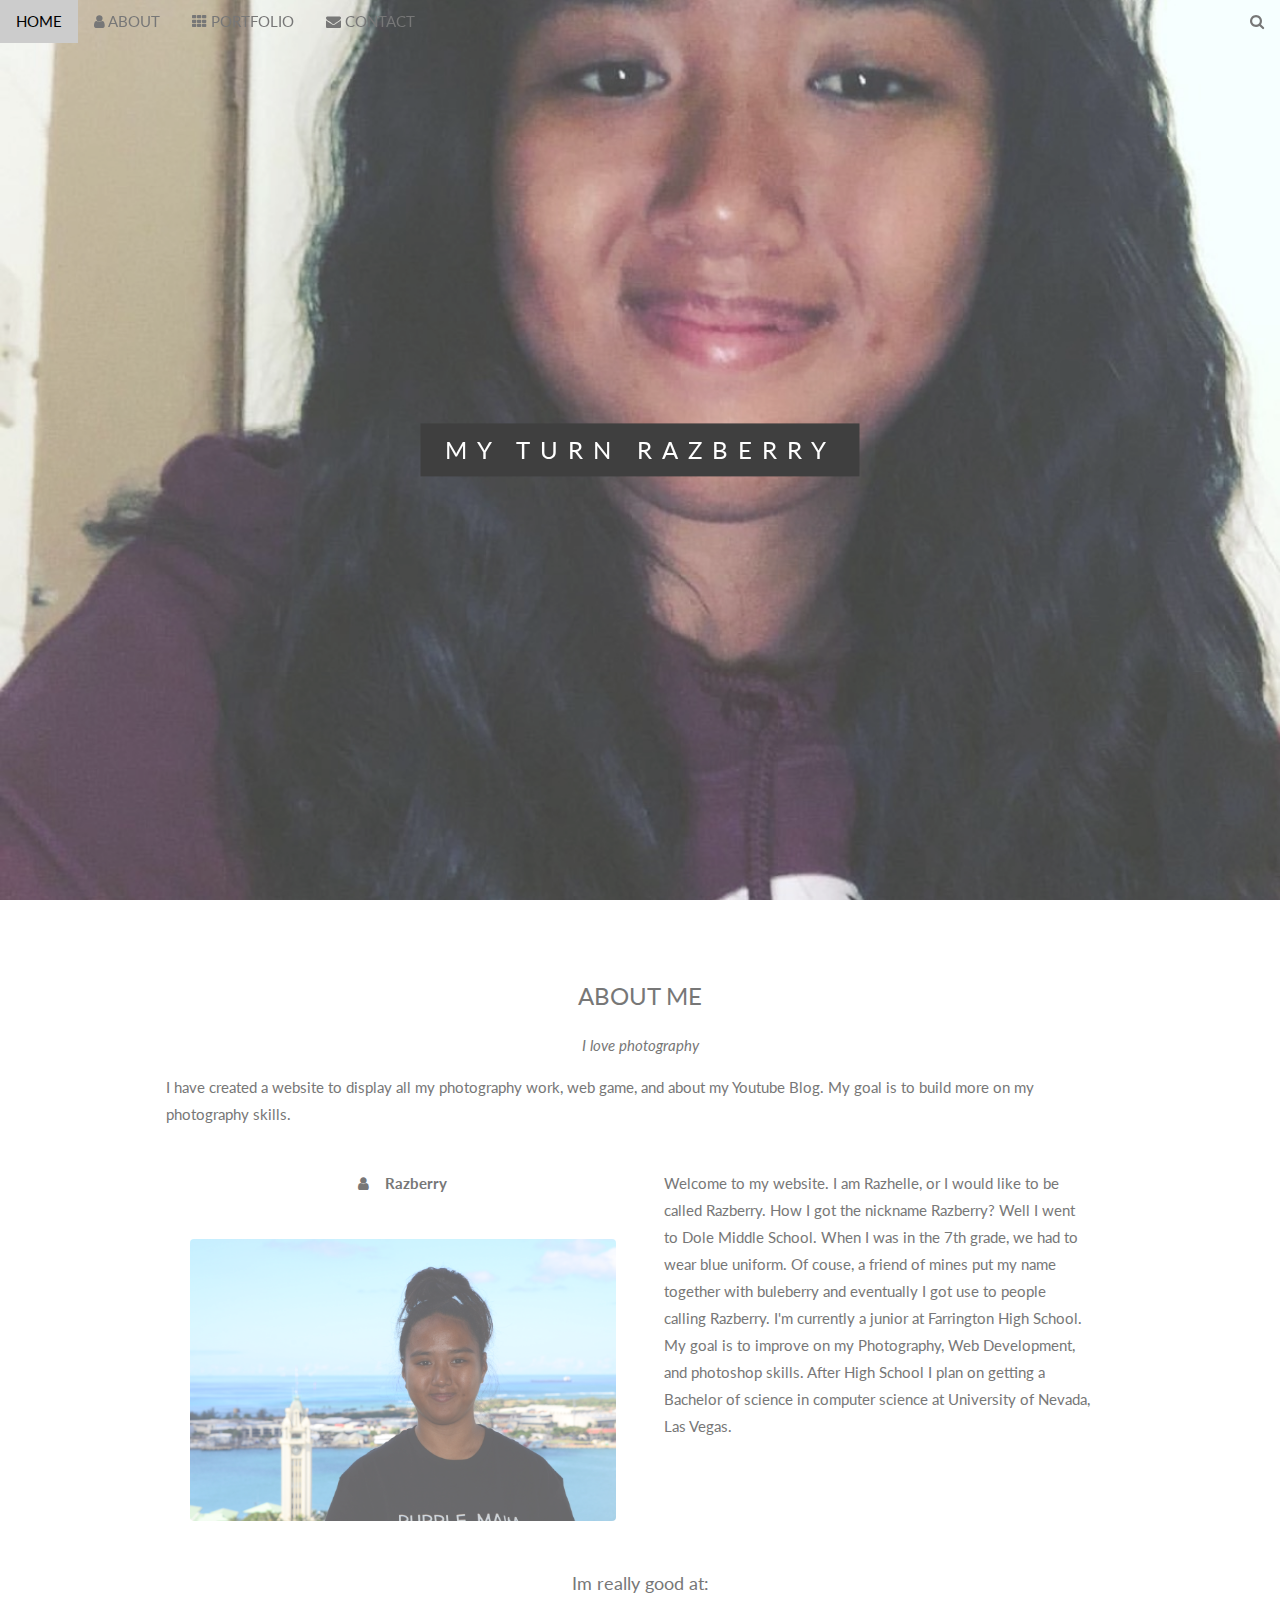
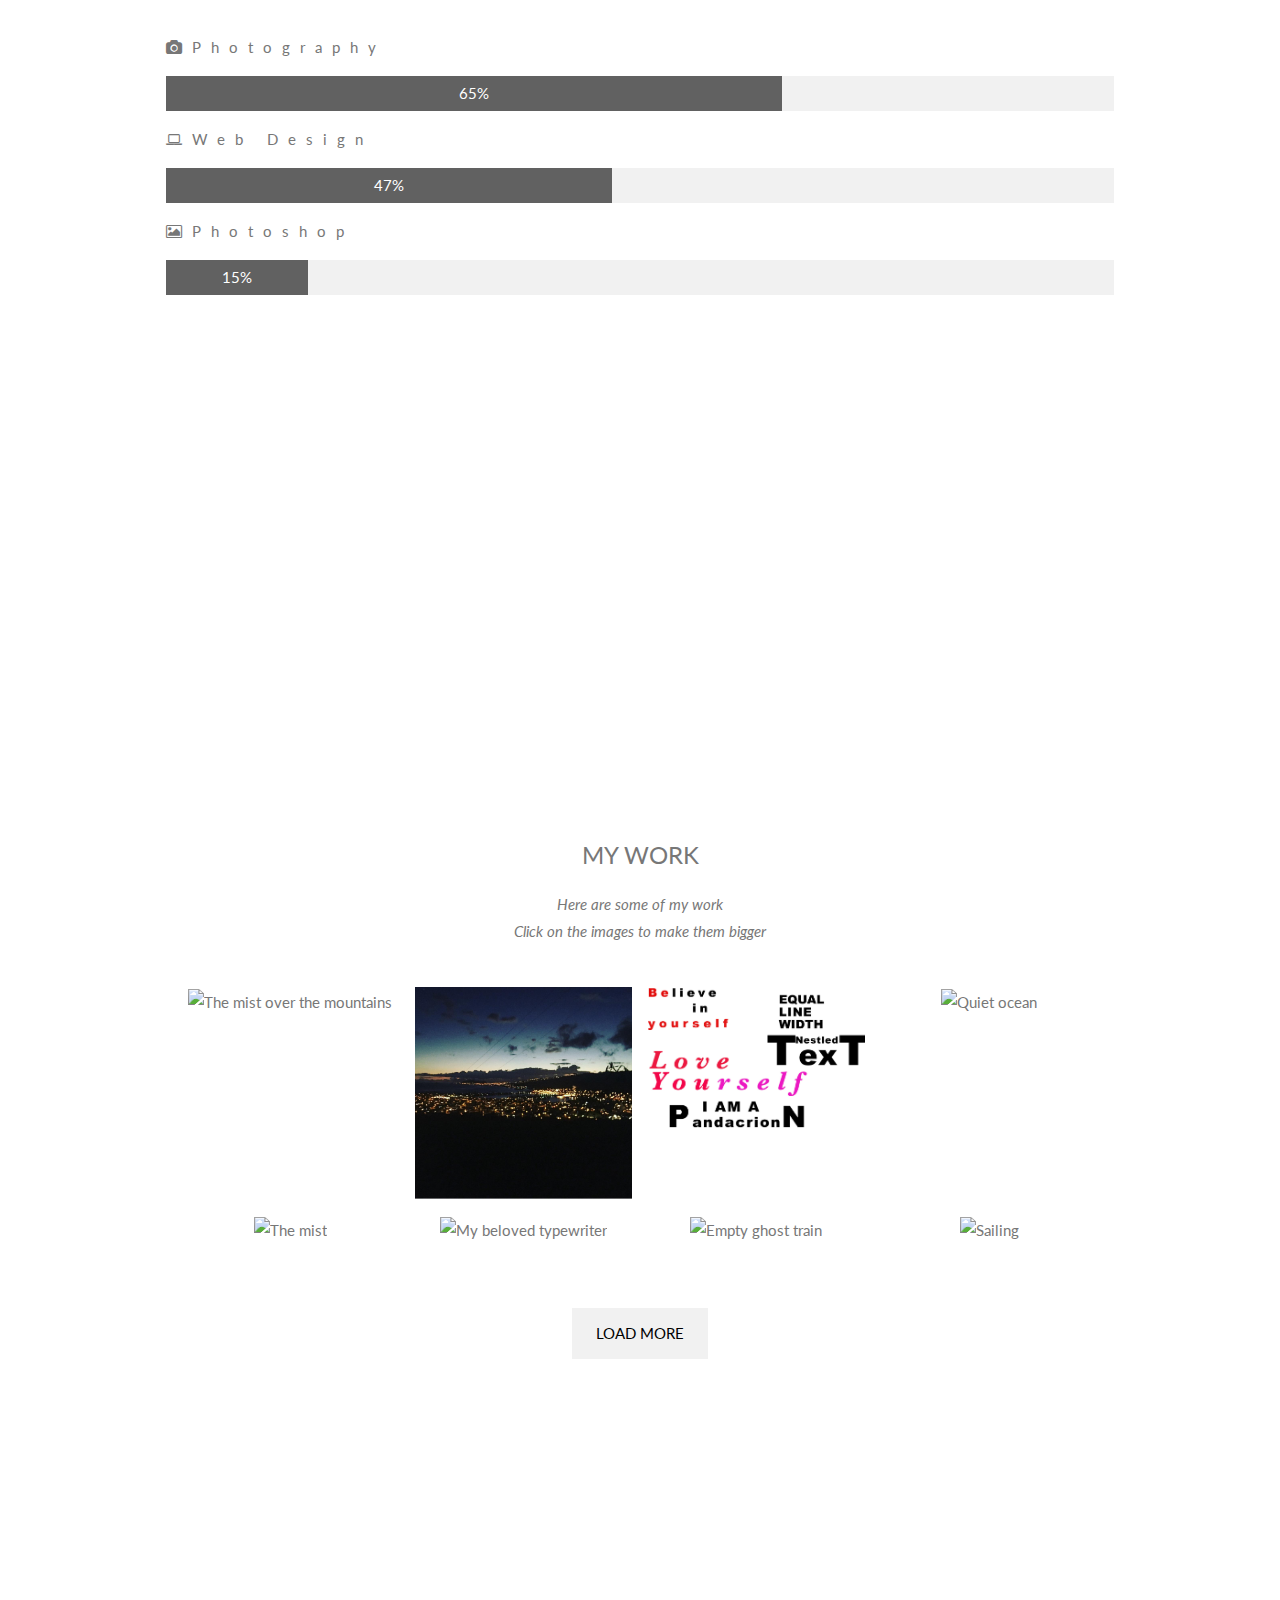
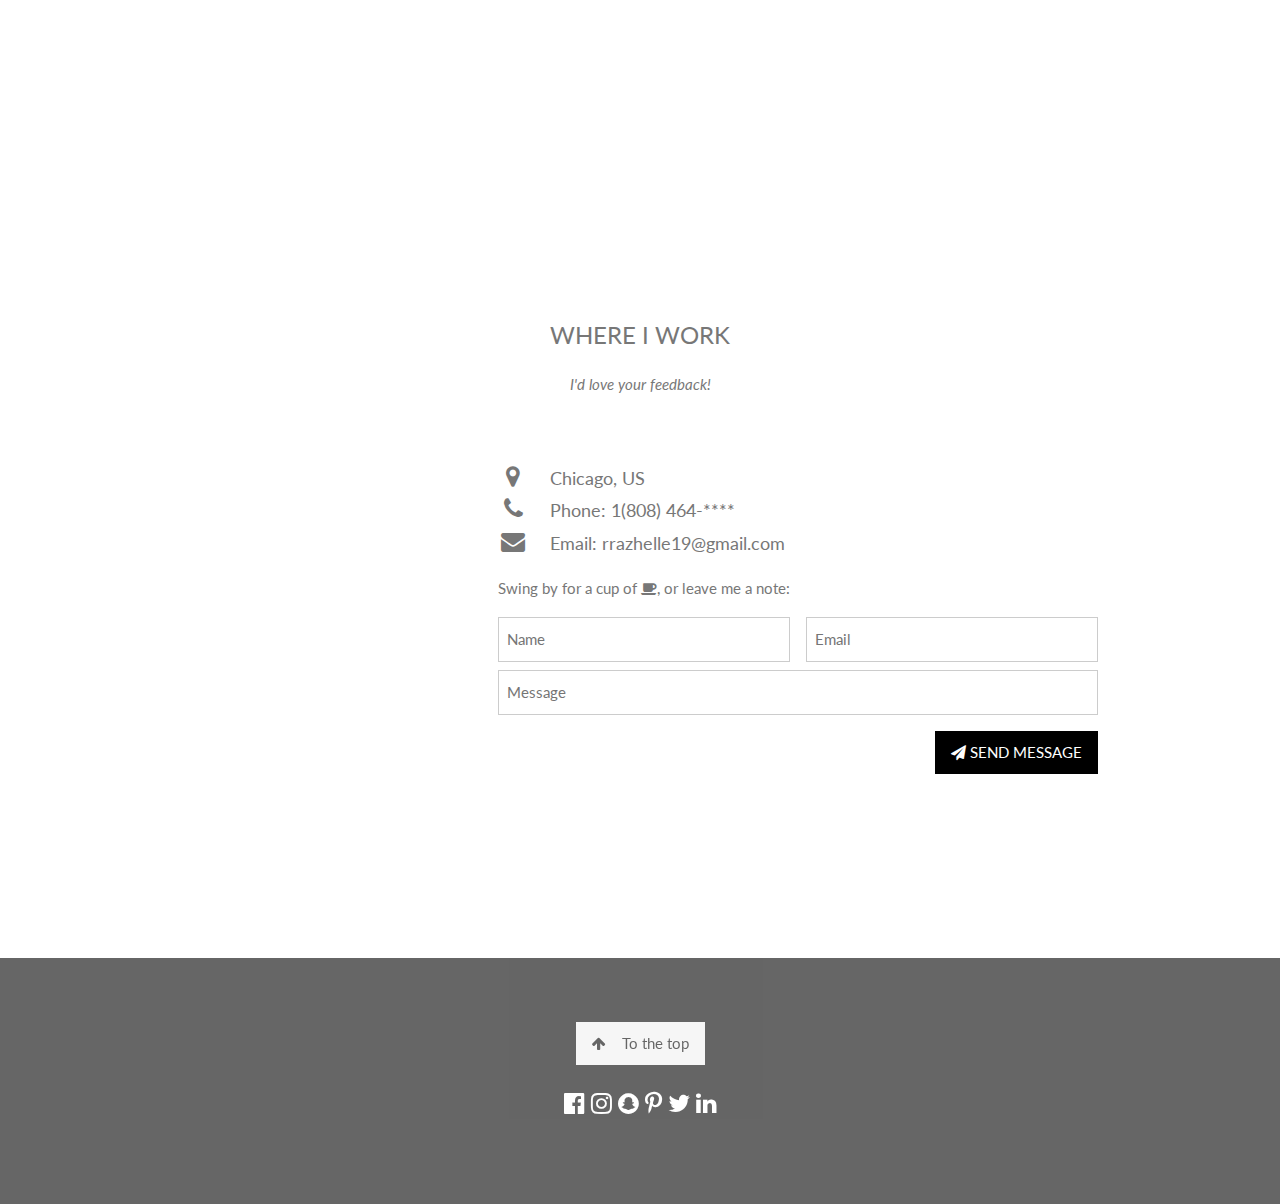
==== commit 173a2c39: "added pictures and change the text" ====
--- a/index.html
+++ b/index.html
@@ -1,10 +1,55 @@
 <!DOCTYPE html>
 <html>
-<title>Call ME RazBerry</title>
+<title>RAZBERRY</title>
 <meta charset="UTF-8">
 <meta name="viewport" content="width=device-width, initial-scale=1">
+<link rel="stylesheet" href="https://www.w3schools.com/w3css/4/w3.css">
 <link rel="stylesheet" href="https://fonts.googleapis.com/css?family=Lato">
 <link rel="stylesheet" href="https://cdnjs.cloudflare.com/ajax/libs/font-awesome/4.7.0/css/font-awesome.min.css">
+<style>
+body,h1,h2,h3,h4,h5,h6 {font-family: "Lato", sans-serif;}
+body, html {
+    height: 100%;
+    color: #777;
+    line-height: 1.8;
+}
+
+/* Create a Parallax Effect */
+.bgimg-1, .bgimg-2, .bgimg-3 {
+    background-attachment: fixed;
+    background-position: center;
+    background-repeat: no-repeat;
+    background-size: cover;
+}
+
+/* First image (Logo. Full height) */
+.bgimg-1 {
+    background-image: url('Me%20with%20curl%20hair%20.PNG');
+    min-height: 100%;
+}
+
+/* Second image (Portfolio) */
+.bgimg-2 {
+    background-image: url("dab%20on%20it%20.PNG");
+    min-height: 400px;
+}
+
+/* Third image (Contact) */
+.bgimg-3 {
+    background-image: url("/w3images/parallax3.jpg");
+    min-height: 400px;
+}
+
+.w3-wide {letter-spacing: 10px;}
+.w3-hover-opacity {cursor: pointer;}
+
+/* Turn off parallax scrolling for tablets and phones */
+@media only screen and (max-device-width: 1024px) {
+    .bgimg-1, .bgimg-2, .bgimg-3 {
+        background-attachment: scroll;
+    }
+}
+</style>
 <body>
 
 <!-- Navbar (sit on top) -->
@@ -34,7 +79,7 @@
 <!-- First Parallax Image with Logo Text -->
 <div class="bgimg-1 w3-display-container w3-opacity-min" id="home">
   <div class="w3-display-middle" style="white-space:nowrap;">
-    <span class="w3-center w3-padding-large w3-black w3-xlarge w3-wide w3-animate-opacity">MY <span class="w3-hide-small">TURN</span> RAZBERRY </span>
+    <span class="w3-center w3-padding-large w3-black w3-xlarge w3-wide w3-animate-opacity">MY <span class="w3-hide-small">TURN</span> RAZBERRY</span>
   </div>
 </div>
 
@@ -42,55 +87,33 @@
 <div class="w3-content w3-container w3-padding-64" id="about">
   <h3 class="w3-center">ABOUT ME</h3>
   <p class="w3-center"><em>I love photography</em></p>
-  <p>We have created a fictional "personal" website/blog, and our fictional character is a hobby photographer. Lorem ipsum dolor sit amet, consectetur adipiscing elit, sed do eiusmod tempor incididunt ut labore et dolore magna aliqua. Ut enim ad minim veniam,
-    quis nostrud exercitation ullamco laboris nisi ut aliquip ex ea commodo consequat. Duis aute irure dolor in reprehenderit in voluptate velit esse cillum dolore eu fugiat nulla pariatur. Excepteur sint occaecat cupidatat non proident, sunt in culpa
-    qui officia deserunt mollit anim id est laborum consectetur adipiscing elit, sed do eiusmod tempor incididunt ut labore et dolore magna aliqua. Ut enim ad minim veniam, quis nostrud exercitation ullamco laboris nisi ut aliquip ex ea commodo consequat.</p>
+  <p>I have created a website to display all my photography work, web game, and about my Youtube Blog. My goal is to build more on my photography skills.  </p>
   <div class="w3-row">
     <div class="w3-col m6 w3-center w3-padding-large">
-      <p><b><i class="fa fa-user w3-margin-right"></i>My Name</b></p><br>
-      <img src="/w3images/avatar_hat.jpg" class="w3-round w3-image w3-opacity w3-hover-opacity-off" alt="Photo of Me" width="500" height="333">
+      <p><b><i class="fa fa-user w3-margin-right"></i>Razberry</b></p><br>
+      <img src="Picture%20of%20me%20.JPG" class="w3-round w3-image w3-opacity w3-hover-opacity-off" alt="Photo of Me" width="500" height="333">
     </div>
 
     <!-- Hide this text on small devices -->
     <div class="w3-col m6 w3-hide-small w3-padding-large">
-      <p>Welcome to my website. I am lorem ipsum consectetur adipiscing elit, sed do eiusmod tempor incididunt ut labore et dolore magna aliqua. Ut enim ad minim veniam, quis nostrud exercitation ullamco laboris nisi ut aliquip ex ea commodo consequat. Duis aute irure
-        dolor in reprehenderit in voluptate velit esse cillum dolore eu fugiat nulla pariatur. Excepteur sint occaecat cupidatat non proident, sunt in culpa qui officia deserunt mollit anim id est laborum consectetur adipiscing elit, sed do eiusmod tempor
-        incididunt ut labore et dolore magna aliqua. Ut enim ad minim veniam, quis nostrud exercitation ullamco laboris nisi ut aliquip ex ea commodo consequat.</p>
+      <p>Welcome to my website. I am Razhelle, or I would like to be called Razberry. How I got the nickname Razberry? Well I went to Dole Middle School. When I was in the 7th grade, we had to wear blue uniform. Of couse, a friend of mines put my name together with buleberry and eventually I got use to people calling Razberry. I'm currently a junior at Farrington High School. My goal is to improve on my Photography, Web Development, and photoshop skills. After High School I plan on getting a Bachelor of science in computer science at University of Nevada, Las Vegas.</p>
     </div>
   </div>
   <p class="w3-large w3-center w3-padding-16">Im really good at:</p>
   <p class="w3-wide"><i class="fa fa-camera"></i>Photography</p>
   <div class="w3-light-grey">
-    <div class="w3-container w3-padding-small w3-dark-grey w3-center" style="width:90%">90%</div>
+    <div class="w3-container w3-padding-small w3-dark-grey w3-center" style="width:65%">65%</div>
   </div>
   <p class="w3-wide"><i class="fa fa-laptop"></i>Web Design</p>
   <div class="w3-light-grey">
-    <div class="w3-container w3-padding-small w3-dark-grey w3-center" style="width:85%">85%</div>
+    <div class="w3-container w3-padding-small w3-dark-grey w3-center" style="width:47%">47%</div>
   </div>
   <p class="w3-wide"><i class="fa fa-photo"></i>Photoshop</p>
   <div class="w3-light-grey">
-    <div class="w3-container w3-padding-small w3-dark-grey w3-center" style="width:75%">75%</div>
-  </div>
-</div>
-
-<div class="w3-row w3-center w3-dark-grey w3-padding-16">
-  <div class="w3-quarter w3-section">
-    <span class="w3-xlarge">14+</span><br>
-    Partners
-  </div>
-  <div class="w3-quarter w3-section">
-    <span class="w3-xlarge">55+</span><br>
-    Projects Done
-  </div>
-  <div class="w3-quarter w3-section">
-    <span class="w3-xlarge">89+</span><br>
-    Happy Clients
-  </div>
-  <div class="w3-quarter w3-section">
-    <span class="w3-xlarge">150+</span><br>
-    Meetings
-  </div>
-</div>
+    <div class="w3-container w3-padding-small w3-dark-grey w3-center" style="width:15%">15%</div>
+  </div>
+</div>
+
 
 <!-- Second Parallax Image with Portfolio Text -->
 <div class="bgimg-2 w3-display-container w3-opacity-min">
@@ -102,7 +125,7 @@
 <!-- Container (Portfolio Section) -->
 <div class="w3-content w3-container w3-padding-64" id="portfolio">
   <h3 class="w3-center">MY WORK</h3>
-  <p class="w3-center"><em>Here are some of my latest lorem work ipsum tipsum.<br> Click on the images to make them bigger</em></p><br>
+  <p class="w3-center"><em>Here are some of my work <br> Click on the images to make them bigger</em></p><br>
 
   <!-- Responsive Grid. Four columns on tablets, laptops and desktops. Will stack on mobile devices/small screens (100% width) -->
   <div class="w3-row-padding w3-center">
@@ -111,11 +134,11 @@
     </div>
 
     <div class="w3-col m3">
-      <img src="/w3images/p2.jpg" style="width:100%" onclick="onClick(this)" class="w3-hover-opacity" alt="Coffee beans">
-    </div>
-
-    <div class="w3-col m3">
-      <img src="/w3images/p3.jpg" style="width:100%" onclick="onClick(this)" class="w3-hover-opacity" alt="Bear closeup">
+      <img src="City%20light%20.PNG" style="width:100%" onclick="onClick(this)" class="w3-hover-opacity" alt="A dark picture of the city light over my apartment. ">
+    </div>
+
+    <div class="w3-col m3">
+      <img src="razberryphotoshop.jpg" style="width:100%" onclick="onClick(this)" class="w3-hover-opacity" alt="Some phtoshop text I have done.">
     </div>
 
     <div class="w3-col m3">
@@ -172,8 +195,8 @@
     <div class="w3-col m8 w3-panel">
       <div class="w3-large w3-margin-bottom">
         <i class="fa fa-map-marker fa-fw w3-hover-text-black w3-xlarge w3-margin-right"></i> Chicago, US<br>
-        <i class="fa fa-phone fa-fw w3-hover-text-black w3-xlarge w3-margin-right"></i> Phone: +00 151515<br>
-        <i class="fa fa-envelope fa-fw w3-hover-text-black w3-xlarge w3-margin-right"></i> Email: mail@mail.com<br>
+        <i class="fa fa-phone fa-fw w3-hover-text-black w3-xlarge w3-margin-right"></i> Phone: 1(808) 464-****<br>
+        <i class="fa fa-envelope fa-fw w3-hover-text-black w3-xlarge w3-margin-right"></i> Email: rrazhelle19@gmail.com<br>
       </div>
       <p>Swing by for a cup of <i class="fa fa-coffee"></i>, or leave me a note:</p>
       <form action="/action_page.php" target="_blank">
@@ -205,7 +228,7 @@
     <i class="fa fa-twitter w3-hover-opacity"></i>
     <i class="fa fa-linkedin w3-hover-opacity"></i>
   </div>
-  <p>Powered by <a href="https://www.w3schools.com/w3css/default.asp" title="W3.CSS" target="_blank" class="w3-hover-text-green">w3.css</a></p>
+    
 </footer>
  
 <!-- Add Google Maps -->
@@ -263,4 +286,3 @@
 
 </body>
 </html>
-
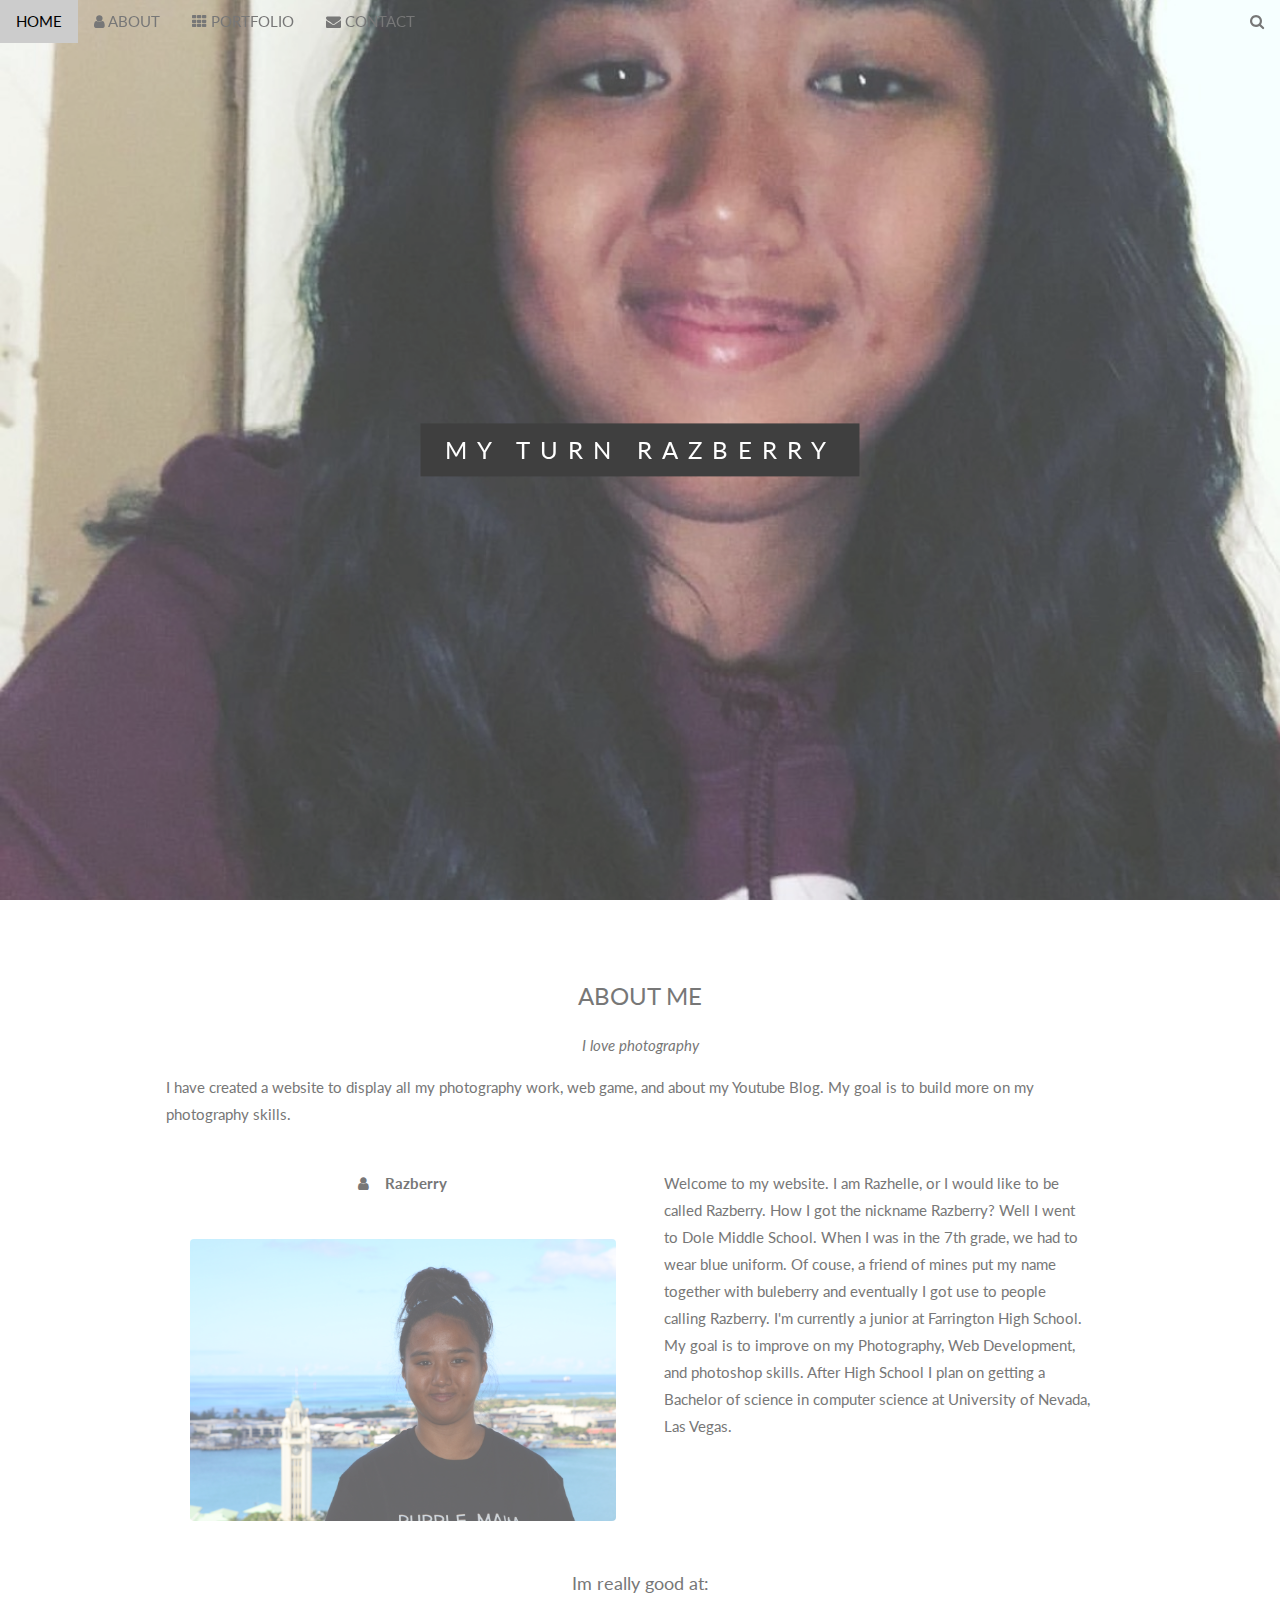
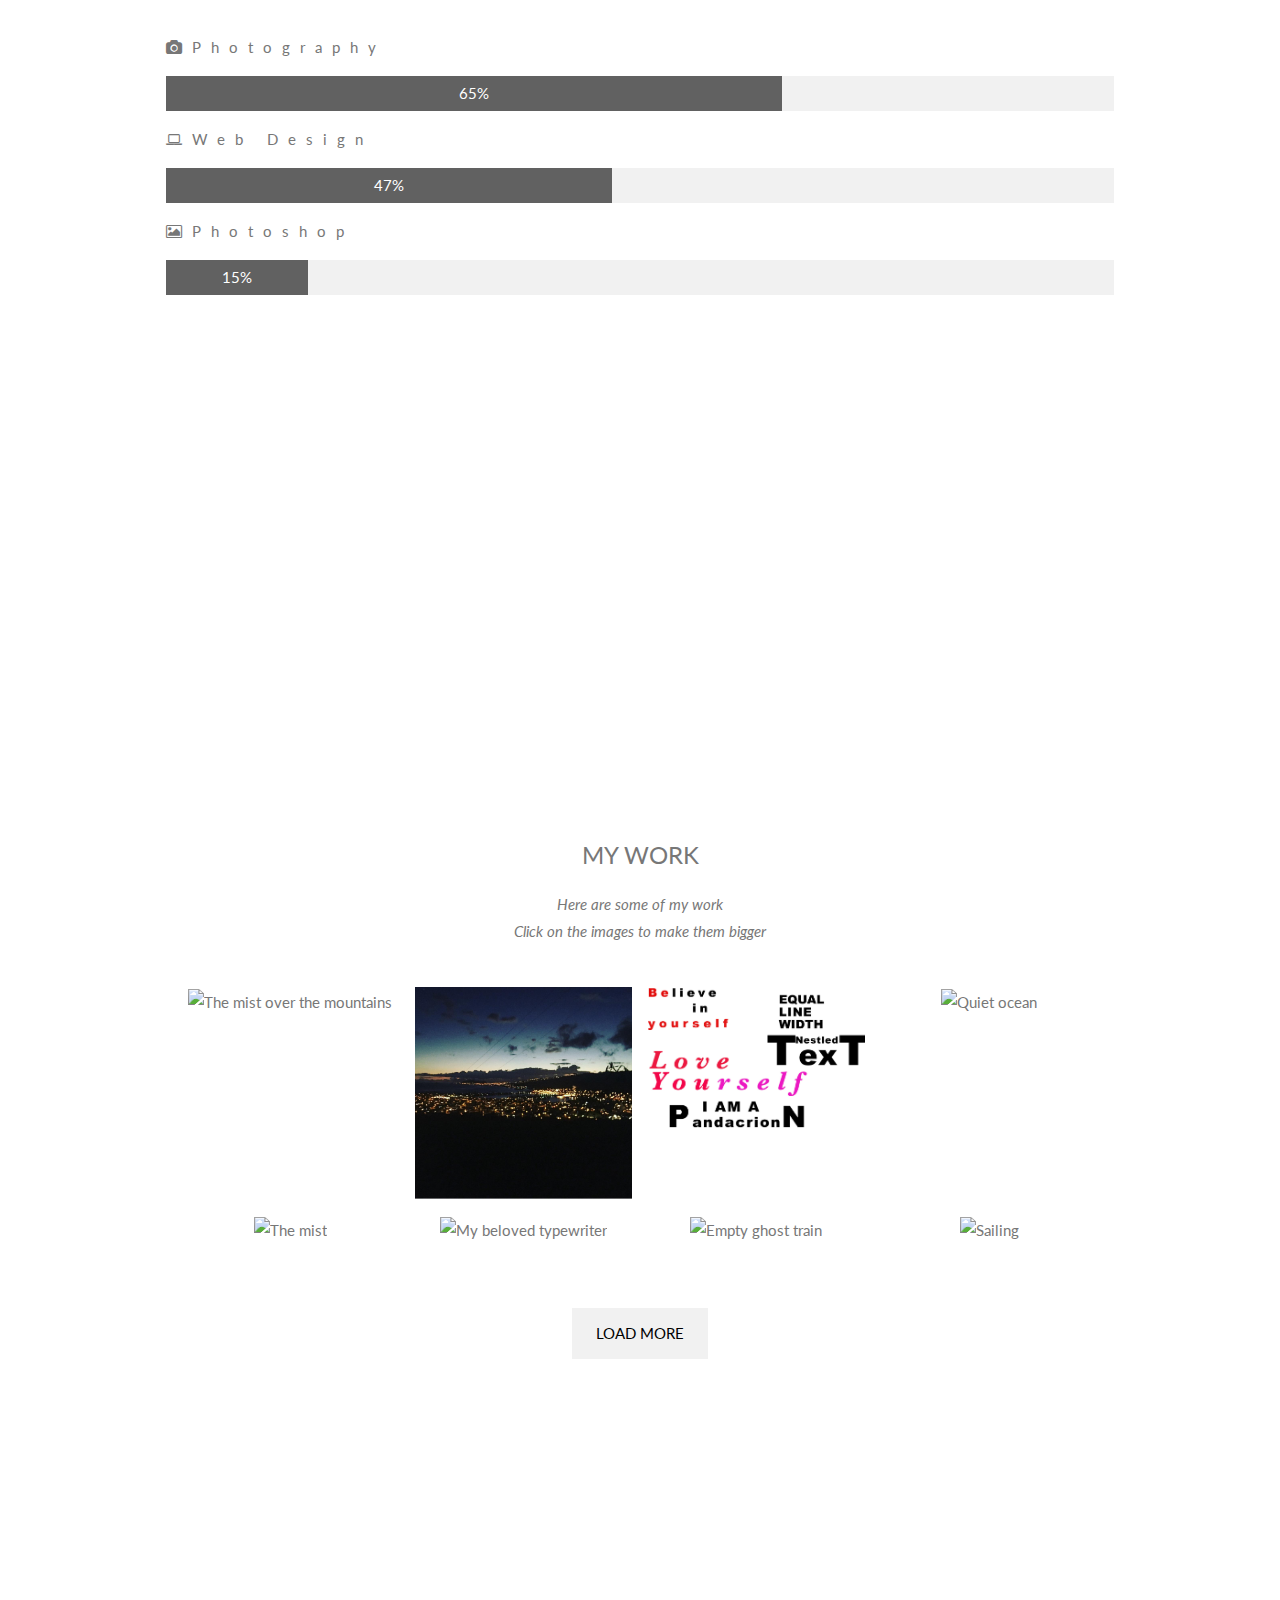
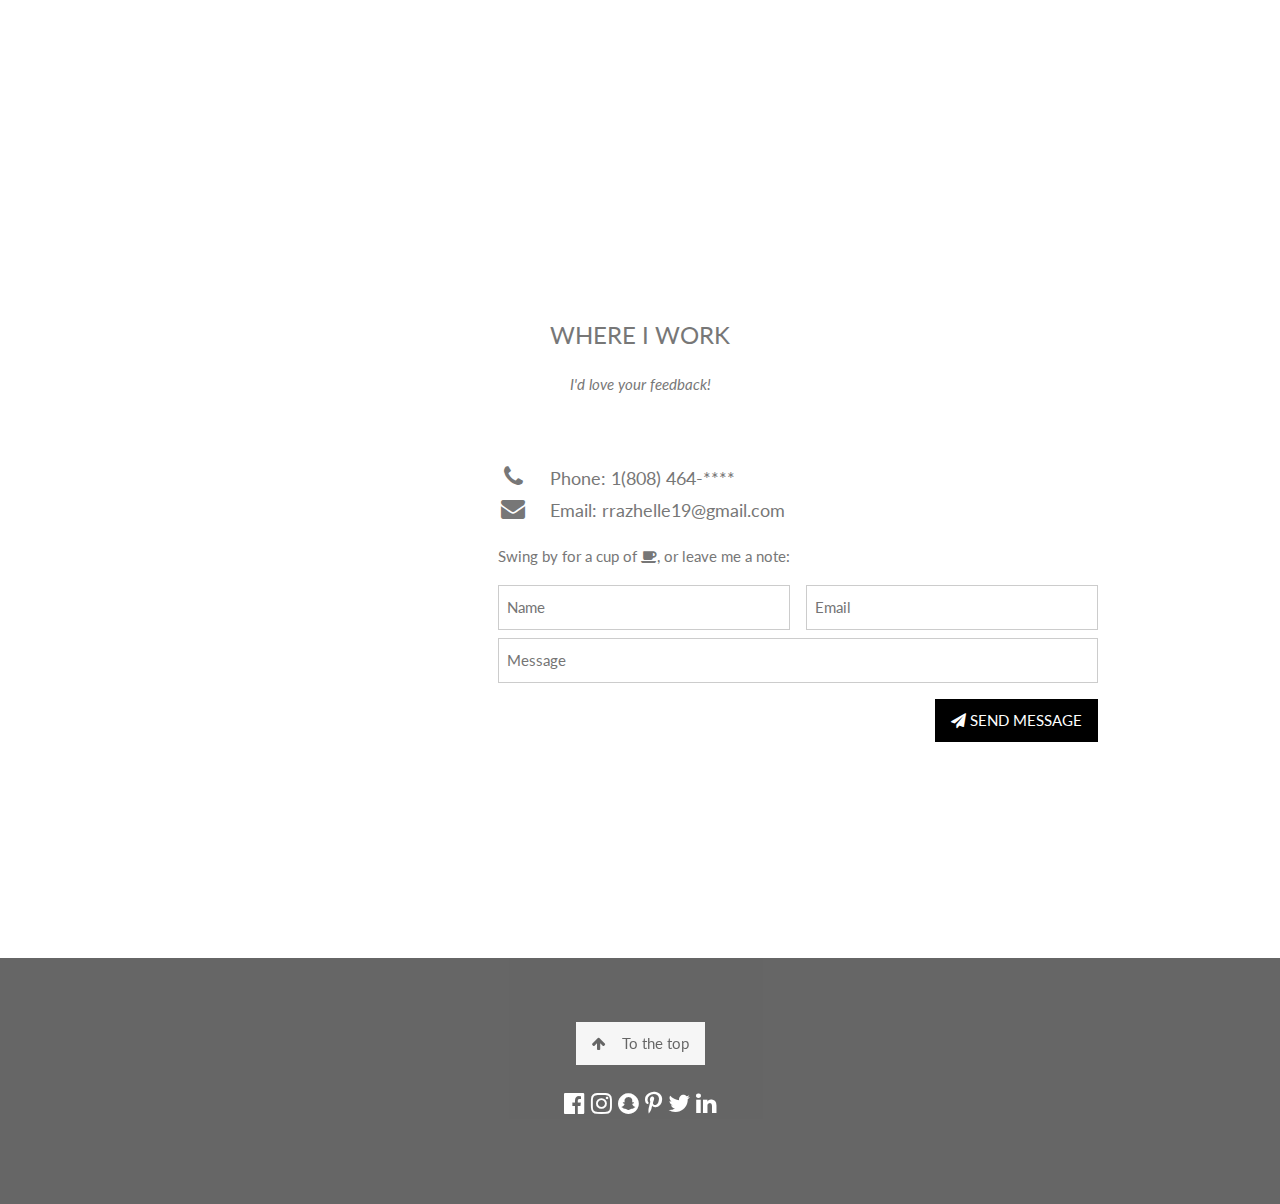
==== commit d0b03406: "I tooked out Google Maps" ====
--- a/index.html
+++ b/index.html
@@ -194,7 +194,6 @@
     </div>
     <div class="w3-col m8 w3-panel">
       <div class="w3-large w3-margin-bottom">
-        <i class="fa fa-map-marker fa-fw w3-hover-text-black w3-xlarge w3-margin-right"></i> Chicago, US<br>
         <i class="fa fa-phone fa-fw w3-hover-text-black w3-xlarge w3-margin-right"></i> Phone: 1(808) 464-****<br>
         <i class="fa fa-envelope fa-fw w3-hover-text-black w3-xlarge w3-margin-right"></i> Email: rrazhelle19@gmail.com<br>
       </div>
@@ -230,59 +229,7 @@
   </div>
     
 </footer>
- 
-<!-- Add Google Maps -->
-<script>
-function myMap()
-{
-  myCenter=new google.maps.LatLng(41.878114, -87.629798);
-  var mapOptions= {
-    center:myCenter,
-    zoom:12, scrollwheel: false, draggable: false,
-    mapTypeId:google.maps.MapTypeId.ROADMAP
-  };
-  var map=new google.maps.Map(document.getElementById("googleMap"),mapOptions);
-
-  var marker = new google.maps.Marker({
-    position: myCenter,
-  });
-  marker.setMap(map);
-}
-
-// Modal Image Gallery
-function onClick(element) {
-  document.getElementById("img01").src = element.src;
-  document.getElementById("modal01").style.display = "block";
-  var captionText = document.getElementById("caption");
-  captionText.innerHTML = element.alt;
-}
-
-// Change style of navbar on scroll
-window.onscroll = function() {myFunction()};
-function myFunction() {
-    var navbar = document.getElementById("myNavbar");
-    if (document.body.scrollTop > 100 || document.documentElement.scrollTop > 100) {
-        navbar.className = "w3-bar" + " w3-card" + " w3-animate-top" + " w3-white";
-    } else {
-        navbar.className = navbar.className.replace(" w3-card w3-animate-top w3-white", "");
-    }
-}
-
-// Used to toggle the menu on small screens when clicking on the menu button
-function toggleFunction() {
-    var x = document.getElementById("navDemo");
-    if (x.className.indexOf("w3-show") == -1) {
-        x.className += " w3-show";
-    } else {
-        x.className = x.className.replace(" w3-show", "");
-    }
-}
-</script>
-<script src="https://maps.googleapis.com/maps/api/js?key=AIzaSyBu-916DdpKAjTmJNIgngS6HL_kDIKU0aU&callback=myMap"></script>
-<!--
-To use this code on your website, get a free API key from Google.
-Read more at: https://www.w3schools.com/graphics/google_maps_basic.asp
--->
+
 
 </body>
 </html>
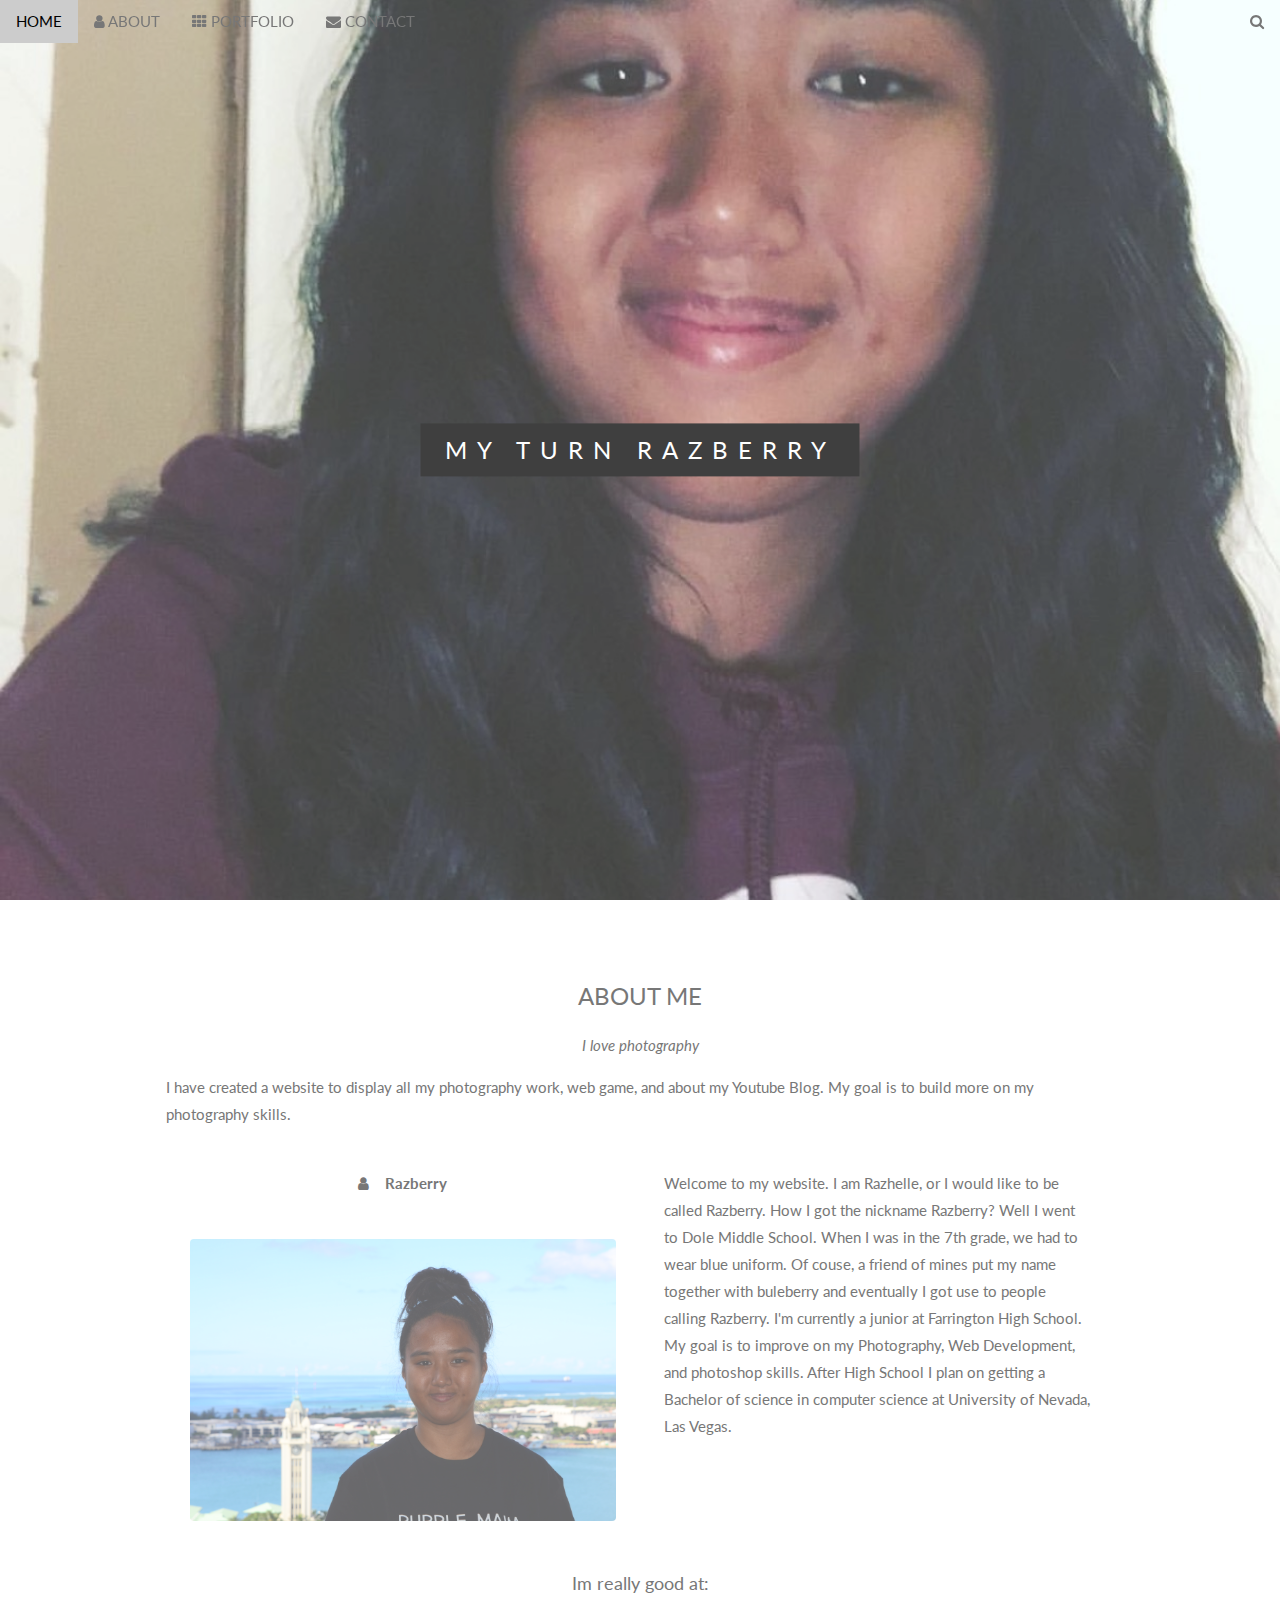
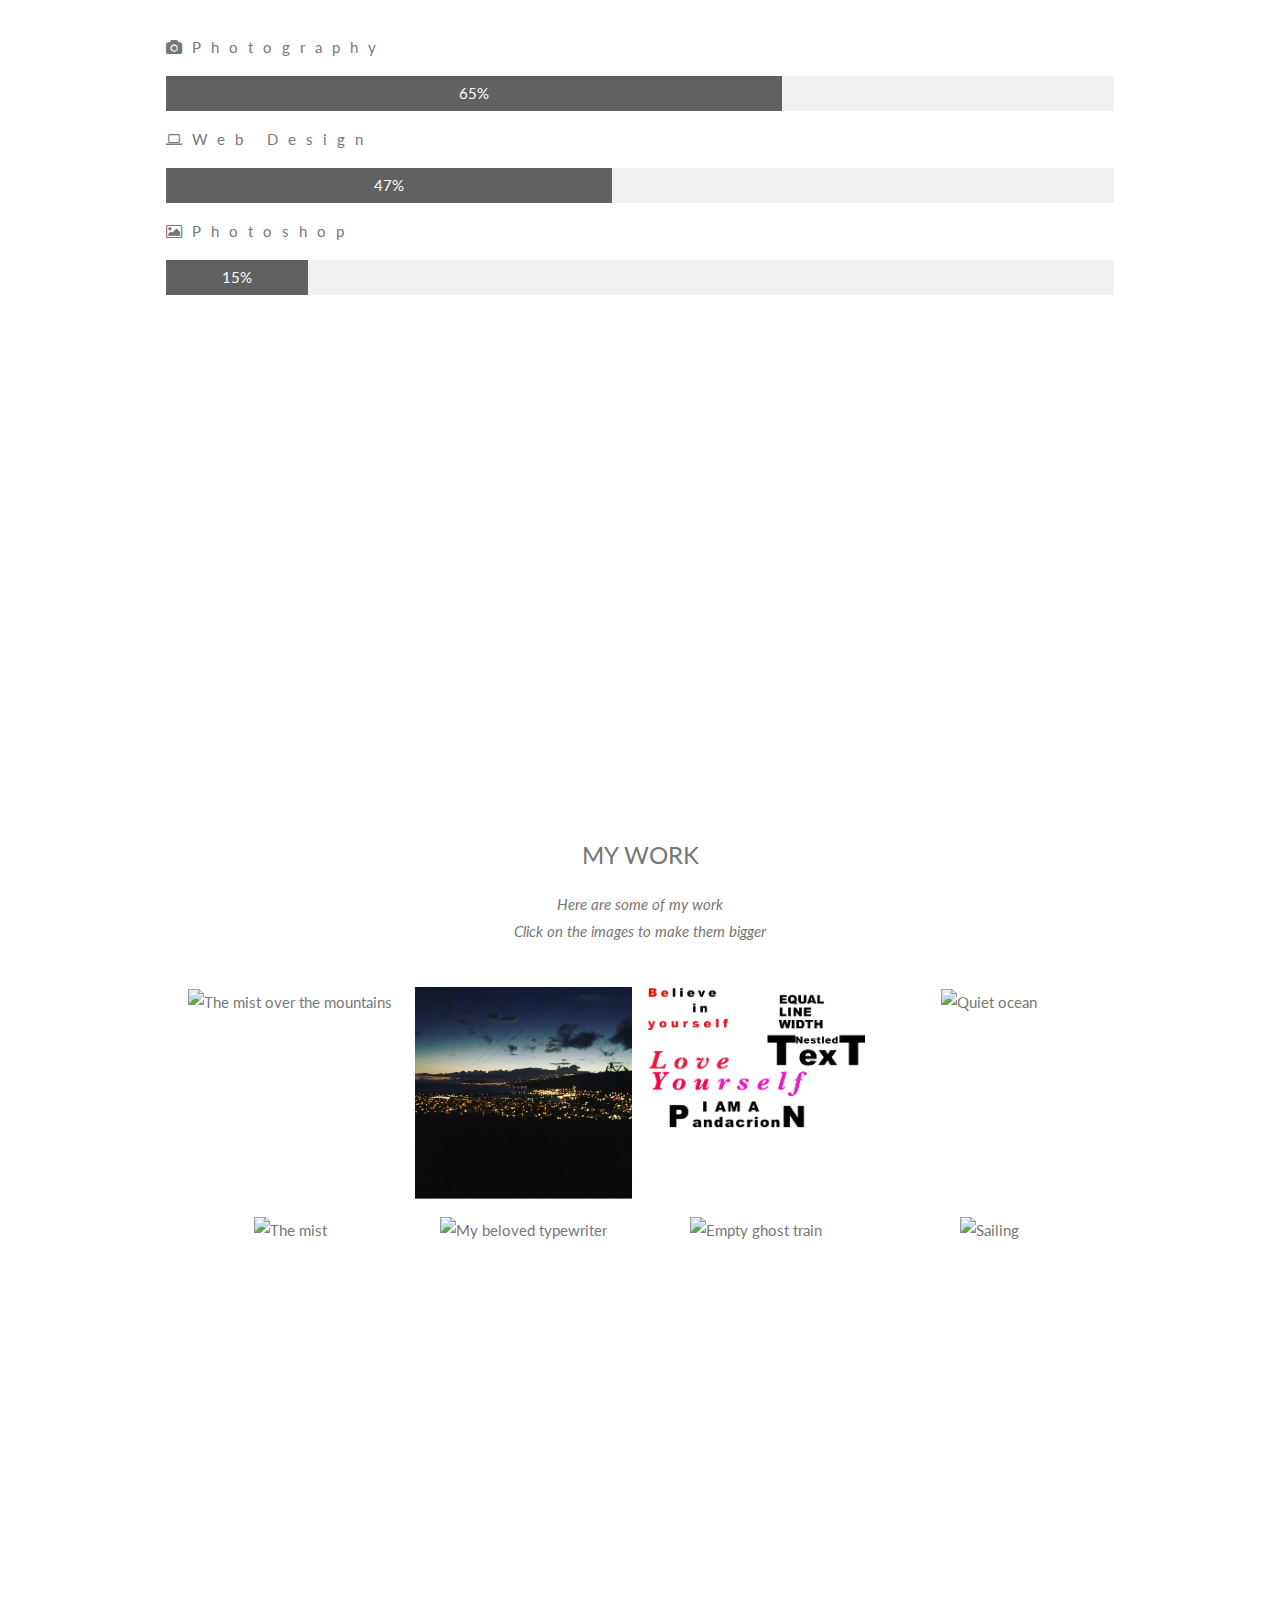
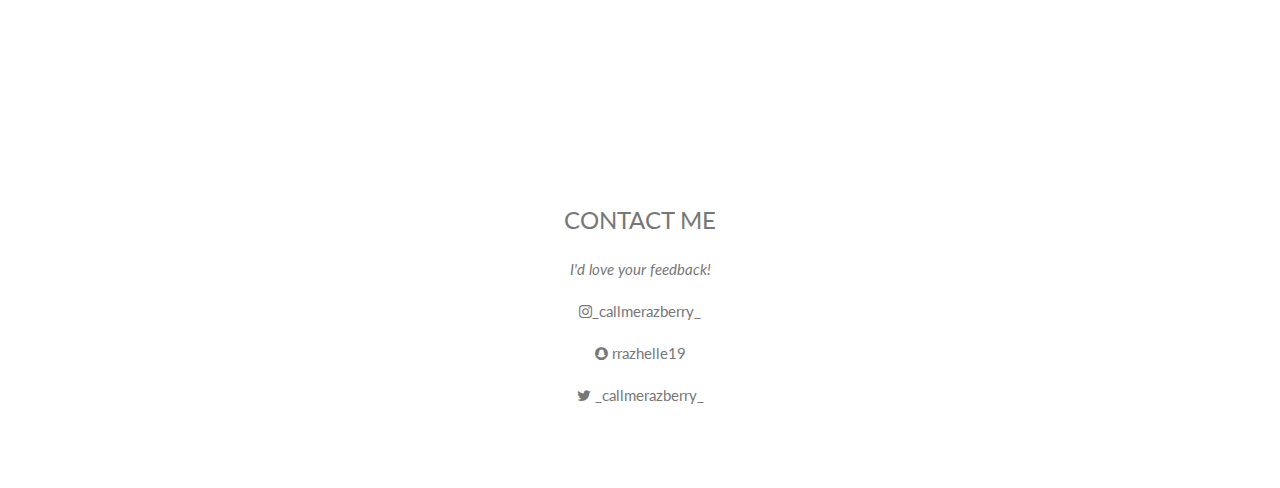
==== commit d1783352: "tried to add a web game section but failed" ====
--- a/index.html
+++ b/index.html
@@ -1,6 +1,6 @@
 <!DOCTYPE html>
 <html>
-<title>RAZBERRY</title>
+<title>CALL ME RAZBERRY</title>
 <meta charset="UTF-8">
 <meta name="viewport" content="width=device-width, initial-scale=1">
 <link rel="stylesheet" href="https://www.w3schools.com/w3css/4/w3.css">
@@ -162,7 +162,7 @@
     <div class="w3-col m3">
       <img src="/w3images/p8.jpg" style="width:100%" onclick="onClick(this)" class="w3-hover-opacity" alt="Sailing">
     </div>
-    <button class="w3-button w3-padding-large w3-light-grey" style="margin-top:64px">LOAD MORE</button>
+    
   </div>
 </div>
 
@@ -184,51 +184,13 @@
 
 <!-- Container (Contact Section) -->
 <div class="w3-content w3-container w3-padding-64" id="contact">
-  <h3 class="w3-center">WHERE I WORK</h3>
+  <h3 class="w3-center">CONTACT ME </h3>
   <p class="w3-center"><em>I'd love your feedback!</em></p>
-
-  <div class="w3-row w3-padding-32 w3-section">
-    <div class="w3-col m4 w3-container">
-      <!-- Add Google Maps -->
-      <div id="googleMap" class="w3-round-large w3-greyscale" style="width:100%;height:400px;"></div>
+  <p class="w3-center"><i class="fa fa-instagram w3-hover-opacity"></i>_callmerazberry_ </p>
+  <p class="w3-center">  <i class="fa fa-snapchat w3-hover-opacity"></i> rrazhelle19</p>
+    <p class="w3-center"><i class="fa fa-twitter w3-hover-opacity"></i> _callmerazberry_ </p>
     </div>
-    <div class="w3-col m8 w3-panel">
-      <div class="w3-large w3-margin-bottom">
-        <i class="fa fa-phone fa-fw w3-hover-text-black w3-xlarge w3-margin-right"></i> Phone: 1(808) 464-****<br>
-        <i class="fa fa-envelope fa-fw w3-hover-text-black w3-xlarge w3-margin-right"></i> Email: rrazhelle19@gmail.com<br>
-      </div>
-      <p>Swing by for a cup of <i class="fa fa-coffee"></i>, or leave me a note:</p>
-      <form action="/action_page.php" target="_blank">
-        <div class="w3-row-padding" style="margin:0 -16px 8px -16px">
-          <div class="w3-half">
-            <input class="w3-input w3-border" type="text" placeholder="Name" required name="Name">
-          </div>
-          <div class="w3-half">
-            <input class="w3-input w3-border" type="text" placeholder="Email" required name="Email">
-          </div>
-        </div>
-        <input class="w3-input w3-border" type="text" placeholder="Message" required name="Message">
-        <button class="w3-button w3-black w3-right w3-section" type="submit">
-          <i class="fa fa-paper-plane"></i> SEND MESSAGE
-        </button>
-      </form>
-    </div>
-  </div>
-</div>
-
-<!-- Footer -->
-<footer class="w3-center w3-black w3-padding-64 w3-opacity w3-hover-opacity-off">
-  <a href="#home" class="w3-button w3-light-grey"><i class="fa fa-arrow-up w3-margin-right"></i>To the top</a>
-  <div class="w3-xlarge w3-section">
-    <i class="fa fa-facebook-official w3-hover-opacity"></i>
-    <i class="fa fa-instagram w3-hover-opacity"></i>
-    <i class="fa fa-snapchat w3-hover-opacity"></i>
-    <i class="fa fa-pinterest-p w3-hover-opacity"></i>
-    <i class="fa fa-twitter w3-hover-opacity"></i>
-    <i class="fa fa-linkedin w3-hover-opacity"></i>
-  </div>
     
-</footer>
 
 
 </body>
